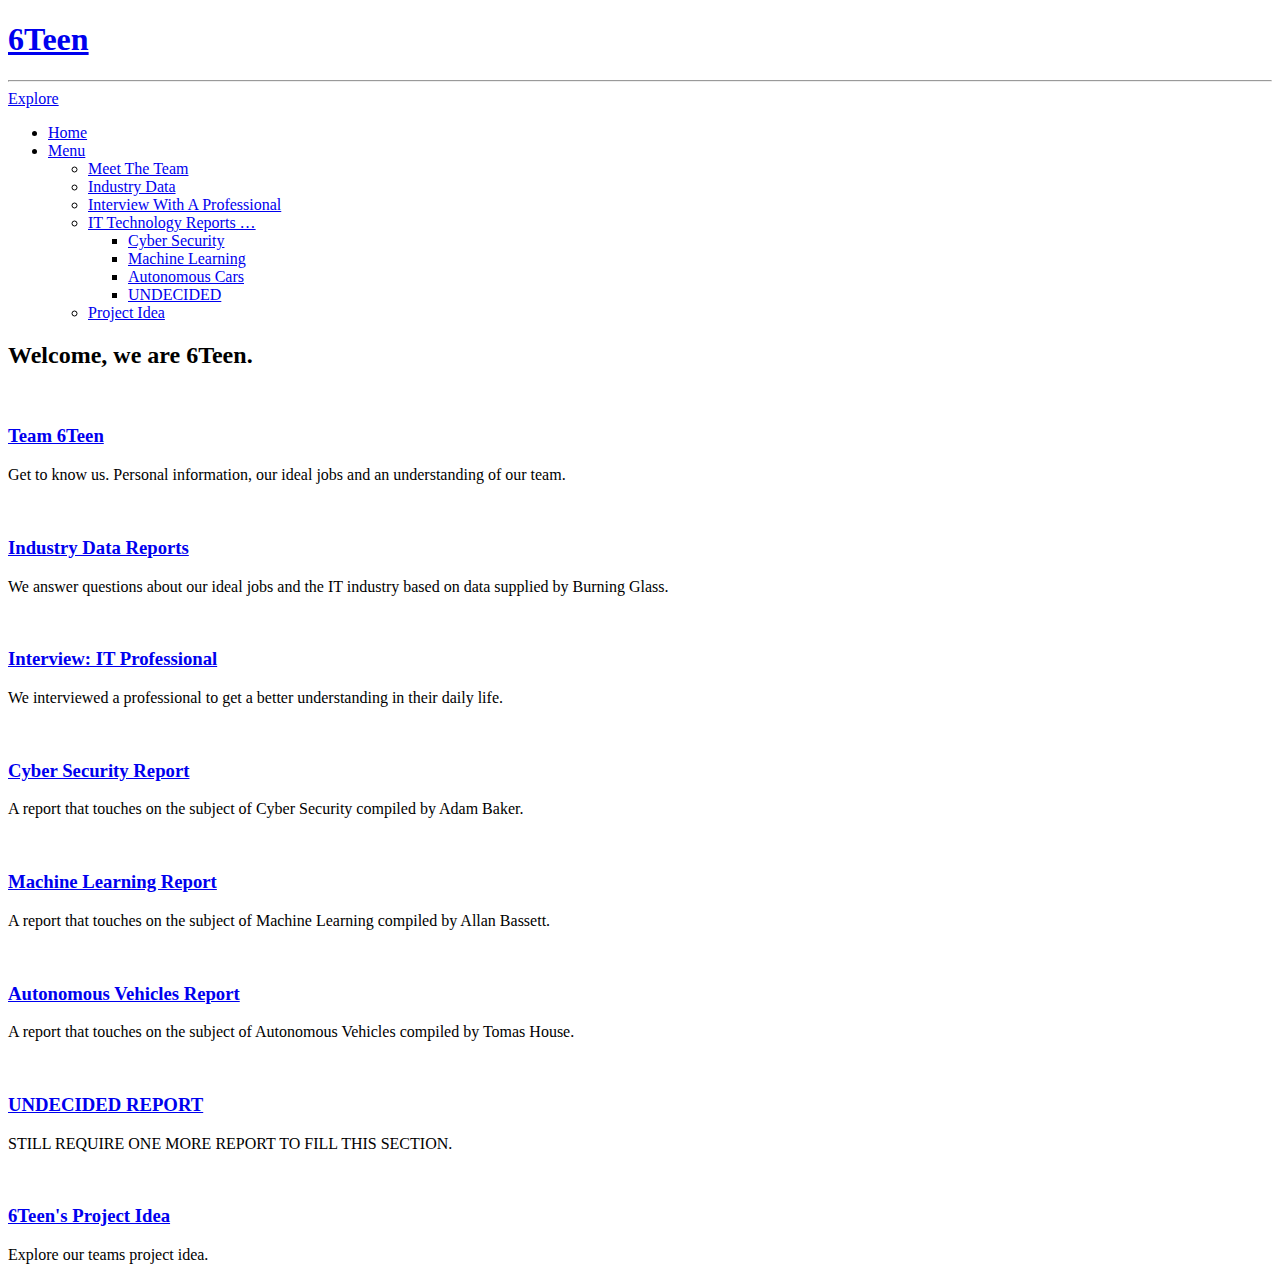
==== index.html @ c832fec1 "Adding in the Machine Learning Report as a test page" ====
<!DOCTYPE HTML>
<!--
	Helios by HTML5 UP
	html5up.net | @ajlkn
	Free for personal and commercial use under the CCA 3.0 license (html5up.net/license)
-->
<html>
	<head>
		<title>6Teen Official</title>
		<meta charset="utf-8" />
		<meta name="viewport" content="width=device-width, initial-scale=1, user-scalable=no" />
		<link rel="stylesheet" href="assets/css/main.css" />
		<noscript><link rel="stylesheet" href="assets/css/noscript.css" /></noscript>
	</head>
	<body class="homepage is-preload">
		<div id="page-wrapper">

			<!-- Header -->
				<div id="header">

					<!-- Inner -->
						<div class="inner">
							<header>
								<h1><a href="index.html" id="logo">6Teen</a></h1>
								<hr />
							</header>
							<footer>
								<a href="#banner" class="button circled scrolly">Explore</a>
							</footer>
						</div>

					<!-- Nav -->
						<nav id="nav">
							<ul>
								<li><a href="index.html">Home</a></li>
								<li>
									<a href="#">Menu</a>
									<ul>
										<li><a href="team-profile.html">Meet The Team</a></li>
										<li><a href="industry-data.html">Industry Data</a></li>
										<li><a href="interview-it-professional.html">Interview With A Professional</a></li>
										<li>
											<a href="#">IT Technology Reports &hellip;</a>
											<ul>
												<li><a href="cyber-security-report.html">Cyber Security</a></li>
												<li><a href="machine-learning-report.html">Machine Learning</a></li>
												<li><a href="autonomous-vehicle-report.html">Autonomous Cars</a></li>
												<li><a href="other-report.html">UNDECIDED</a></li>
											</ul>
										</li>
										<li><a href="project-idea.html">Project Idea</a></li>
									</ul>
								</li>
							</ul>
						</nav>

				</div>

			<!-- Banner -->
				<section id="banner">
					<header>
						<h2>Welcome, we are <strong>6Teen</strong>.</h2>
					</header>
				</section>

			<!-- Carousel -->
				<section class="carousel">
					<div class="reel">

						<article>
							<a href="#" class="image featured"><img src="images/pic01.jpg" alt="" /></a>
							<header>
								<h3><a href="team-profile.html">Team 6Teen</a></h3>
							</header>
							<p>Get to know us. Personal information, our ideal jobs and an understanding of our team.</p>
						</article>

						<article>
							<a href="#" class="image featured"><img src="images/pic02.jpg" alt="" /></a>
							<header>
								<h3><a href="#">Industry Data Reports</a></h3>
							</header>
							<p>We answer questions about our ideal jobs and the IT industry based on data supplied by Burning Glass.</p>
						</article>

						<article>
							<a href="#" class="image featured"><img src="images/pic03.jpg" alt="" /></a>
							<header>
								<h3><a href="#">Interview: IT Professional</a></h3>
							</header>
							<p>We interviewed a professional to get a better understanding in their daily life.</p>
						</article>

						<article>
							<a href="#" class="image featured"><img src="images/pic04.jpg" alt="" /></a>
							<header>
								<h3><a href="#">Cyber Security Report</a></h3>
							</header>
							<p>A report that touches on the subject of Cyber Security compiled by Adam Baker.</p>
						</article>

						<article>
							<a href="#" class="image featured"><img src="images/pic05.jpg" alt="" /></a>
							<header>
								<h3><a href="machine-learning-report.html">Machine Learning Report</a></h3>
							</header>
							<p>A report that touches on the subject of Machine Learning compiled by Allan Bassett.</p>
						</article>

						<article>
							<a href="#" class="image featured"><img src="images/pic01.jpg" alt="" /></a>
							<header>
								<h3><a href="#">Autonomous Vehicles Report</a></h3>
							</header>
							<p>A report that touches on the subject of Autonomous Vehicles compiled by Tomas House.</p>
						</article>

						<article>
							<a href="#" class="image featured"><img src="images/pic02.jpg" alt="" /></a>
							<header>
								<h3><a href="#">UNDECIDED REPORT</a></h3>
							</header>
							<p>STILL REQUIRE ONE MORE REPORT TO FILL THIS SECTION.</p>
						</article>

						<article>
							<a href="#" class="image featured"><img src="images/pic03.jpg" alt="" /></a>
							<header>
								<h3><a href="#">6Teen's Project Idea</a></h3>
							</header>
							<p>Explore our teams project idea.</p>
						</article>
					</div>
				</section>

		<!-- Scripts -->
			<script src="assets/js/jquery.min.js"></script>
			<script src="assets/js/jquery.dropotron.min.js"></script>
			<script src="assets/js/jquery.scrolly.min.js"></script>
			<script src="assets/js/jquery.scrollex.min.js"></script>
			<script src="assets/js/browser.min.js"></script>
			<script src="assets/js/breakpoints.min.js"></script>
			<script src="assets/js/util.js"></script>
			<script src="assets/js/main.js"></script>

	</body>
</html>
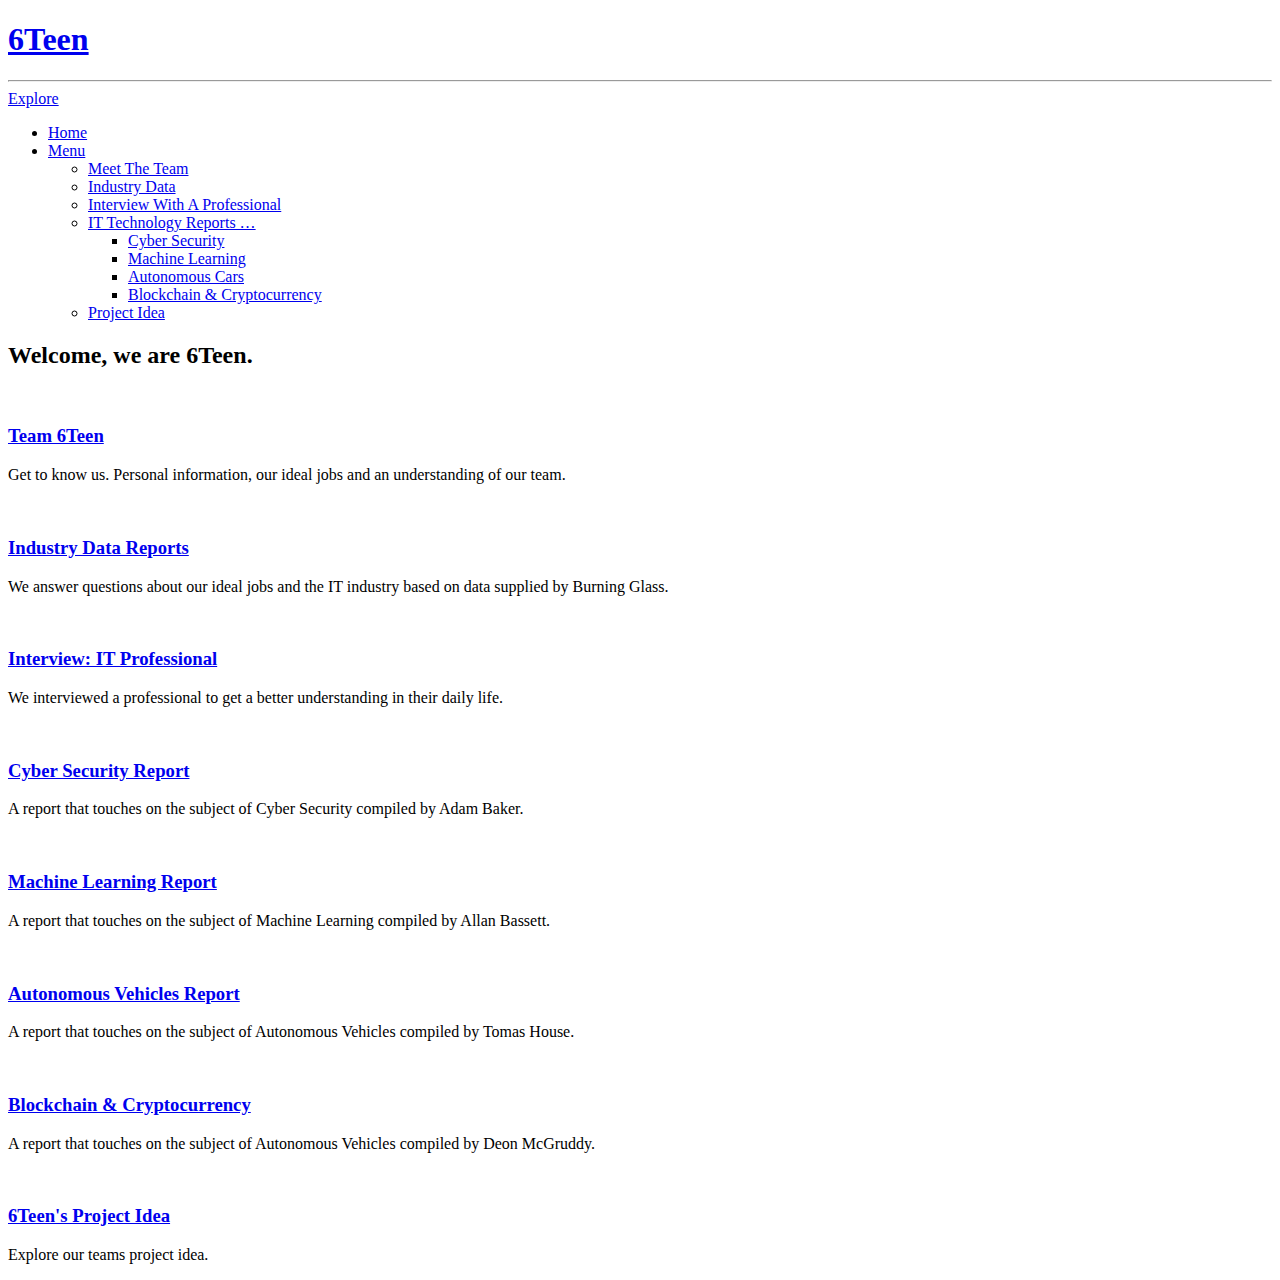
==== commit 90c5817b: "Fixed linnks in main carousel" ====
--- a/index.html
+++ b/index.html
@@ -45,7 +45,7 @@
 												<li><a href="cyber-security-report.html">Cyber Security</a></li>
 												<li><a href="machine-learning-report.html">Machine Learning</a></li>
 												<li><a href="autonomous-vehicle-report.html">Autonomous Cars</a></li>
-												<li><a href="other-report.html">UNDECIDED</a></li>
+												<li><a href="blockchain-cryptocurrency.html">Blockchain & Cryptocurrency</a></li>
 											</ul>
 										</li>
 										<li><a href="project-idea.html">Project Idea</a></li>
@@ -68,7 +68,7 @@
 					<div class="reel">
 
 						<article>
-							<a href="#" class="image featured"><img src="images/pic01.jpg" alt="" /></a>
+							<a href="team-profile.html" class="image featured"><img src="images/pic01.jpg" alt="" /></a>
 							<header>
 								<h3><a href="team-profile.html">Team 6Teen</a></h3>
 							</header>
@@ -76,31 +76,31 @@
 						</article>
 
 						<article>
-							<a href="#" class="image featured"><img src="images/pic02.jpg" alt="" /></a>
+							<a href="industry-data.html" class="image featured"><img src="images/pic02.jpg" alt="" /></a>
 							<header>
-								<h3><a href="#">Industry Data Reports</a></h3>
+								<h3><a href="industry-data.html">Industry Data Reports</a></h3>
 							</header>
 							<p>We answer questions about our ideal jobs and the IT industry based on data supplied by Burning Glass.</p>
 						</article>
 
 						<article>
-							<a href="#" class="image featured"><img src="images/pic03.jpg" alt="" /></a>
+							<a href="interview-it-professional.html" class="image featured"><img src="images/pic03.jpg" alt="" /></a>
 							<header>
-								<h3><a href="#">Interview: IT Professional</a></h3>
+								<h3><a href="interview-it-professional.html">Interview: IT Professional</a></h3>
 							</header>
 							<p>We interviewed a professional to get a better understanding in their daily life.</p>
 						</article>
 
 						<article>
-							<a href="#" class="image featured"><img src="images/pic04.jpg" alt="" /></a>
+							<a href="cyber-security-report.html" class="image featured"><img src="images/pic04.jpg" alt="" /></a>
 							<header>
-								<h3><a href="#">Cyber Security Report</a></h3>
+								<h3><a href="cyber-security-report.html">Cyber Security Report</a></h3>
 							</header>
 							<p>A report that touches on the subject of Cyber Security compiled by Adam Baker.</p>
 						</article>
 
 						<article>
-							<a href="#" class="image featured"><img src="images/pic05.jpg" alt="" /></a>
+							<a href="machine-learning-report.html" class="image featured"><img src="images/pic05.jpg" alt="" /></a>
 							<header>
 								<h3><a href="machine-learning-report.html">Machine Learning Report</a></h3>
 							</header>
@@ -108,25 +108,25 @@
 						</article>
 
 						<article>
-							<a href="#" class="image featured"><img src="images/pic01.jpg" alt="" /></a>
+							<a href="autonomous-vehicle-report.html" class="image featured"><img src="images/pic01.jpg" alt="" /></a>
 							<header>
-								<h3><a href="#">Autonomous Vehicles Report</a></h3>
+								<h3><a href="autonomous-vehicle-report.html">Autonomous Vehicles Report</a></h3>
 							</header>
 							<p>A report that touches on the subject of Autonomous Vehicles compiled by Tomas House.</p>
 						</article>
 
 						<article>
-							<a href="#" class="image featured"><img src="images/pic02.jpg" alt="" /></a>
+							<a href="other-report.html" class="image featured"><img src="images/pic02.jpg" alt="" /></a>
 							<header>
-								<h3><a href="#">UNDECIDED REPORT</a></h3>
+								<h3><a href="other-report.html">Blockchain & Cryptocurrency</a></h3>
 							</header>
-							<p>STILL REQUIRE ONE MORE REPORT TO FILL THIS SECTION.</p>
+							<p>A report that touches on the subject of Autonomous Vehicles compiled by Deon McGruddy.</p>
 						</article>
 
 						<article>
-							<a href="#" class="image featured"><img src="images/pic03.jpg" alt="" /></a>
+							<a href="project-idea.html" class="image featured"><img src="images/pic03.jpg" alt="" /></a>
 							<header>
-								<h3><a href="#">6Teen's Project Idea</a></h3>
+								<h3><a href="project-idea.html">6Teen's Project Idea</a></h3>
 							</header>
 							<p>Explore our teams project idea.</p>
 						</article>
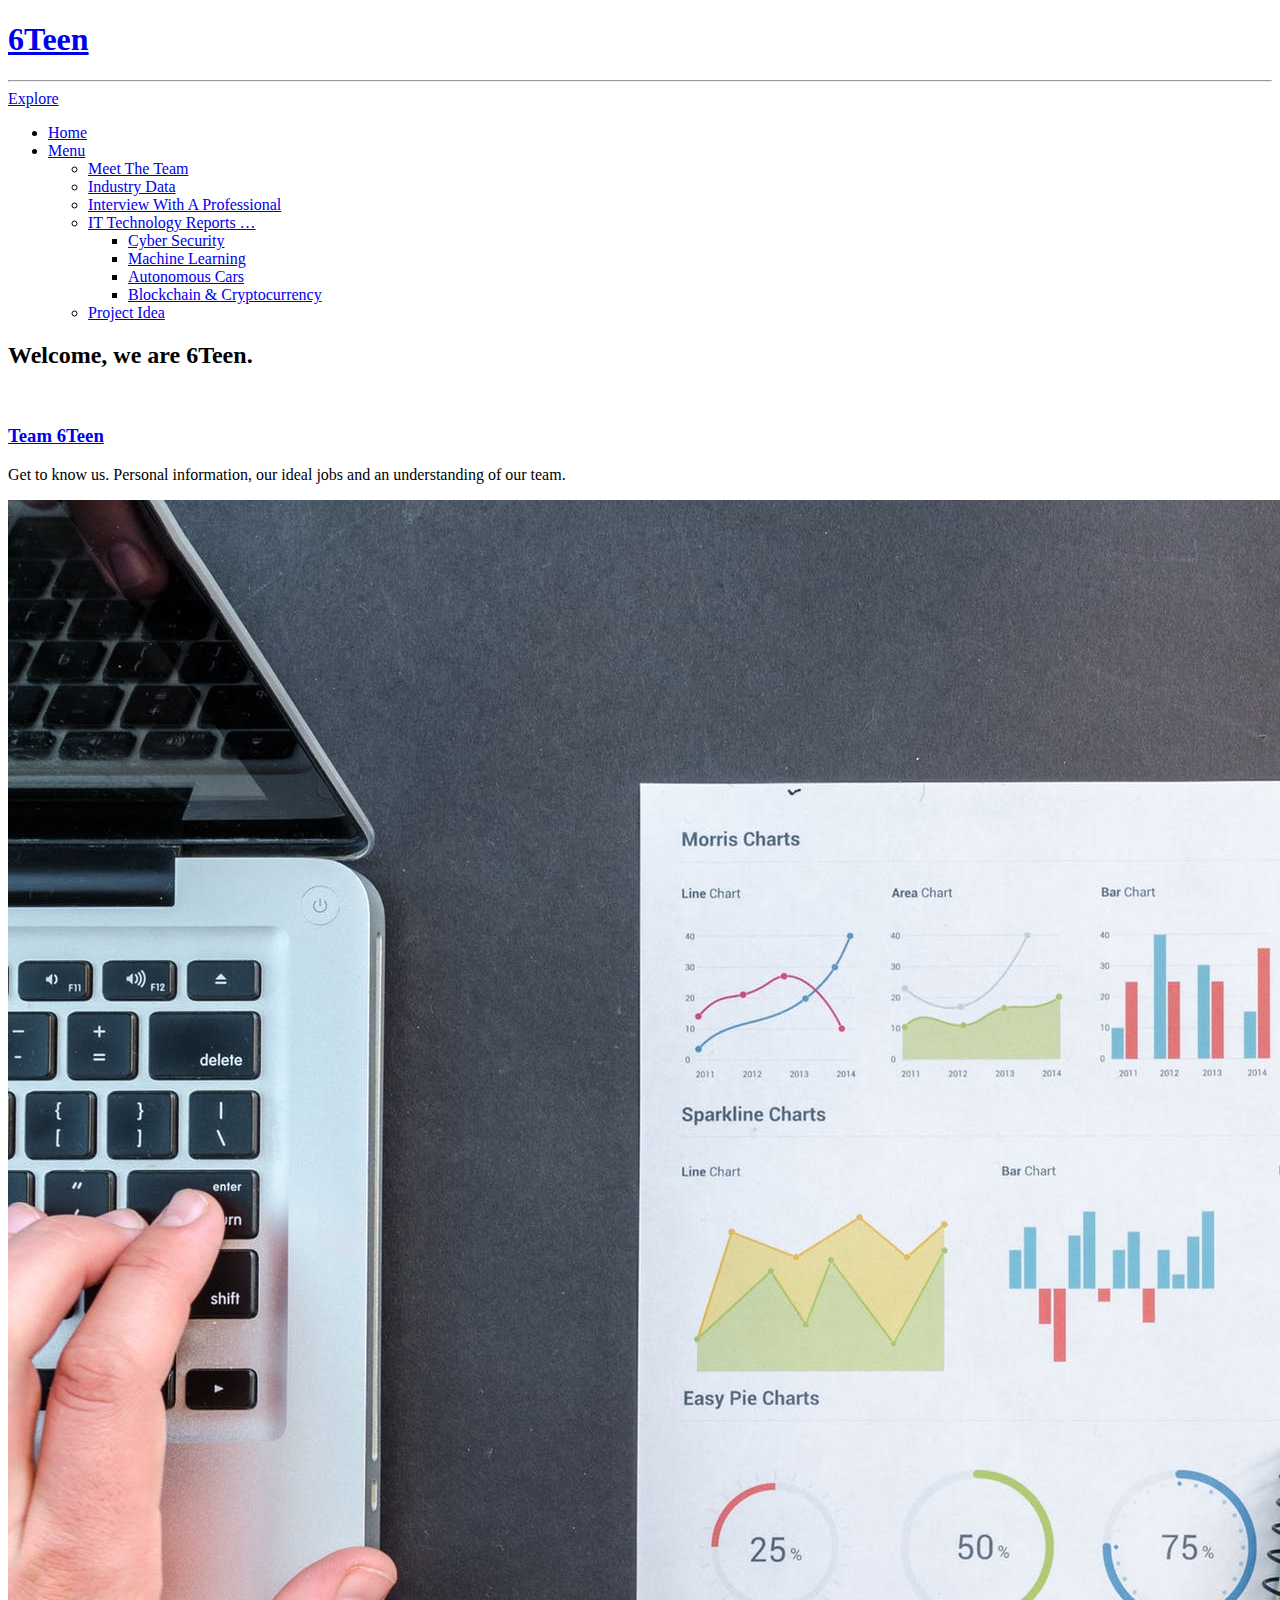
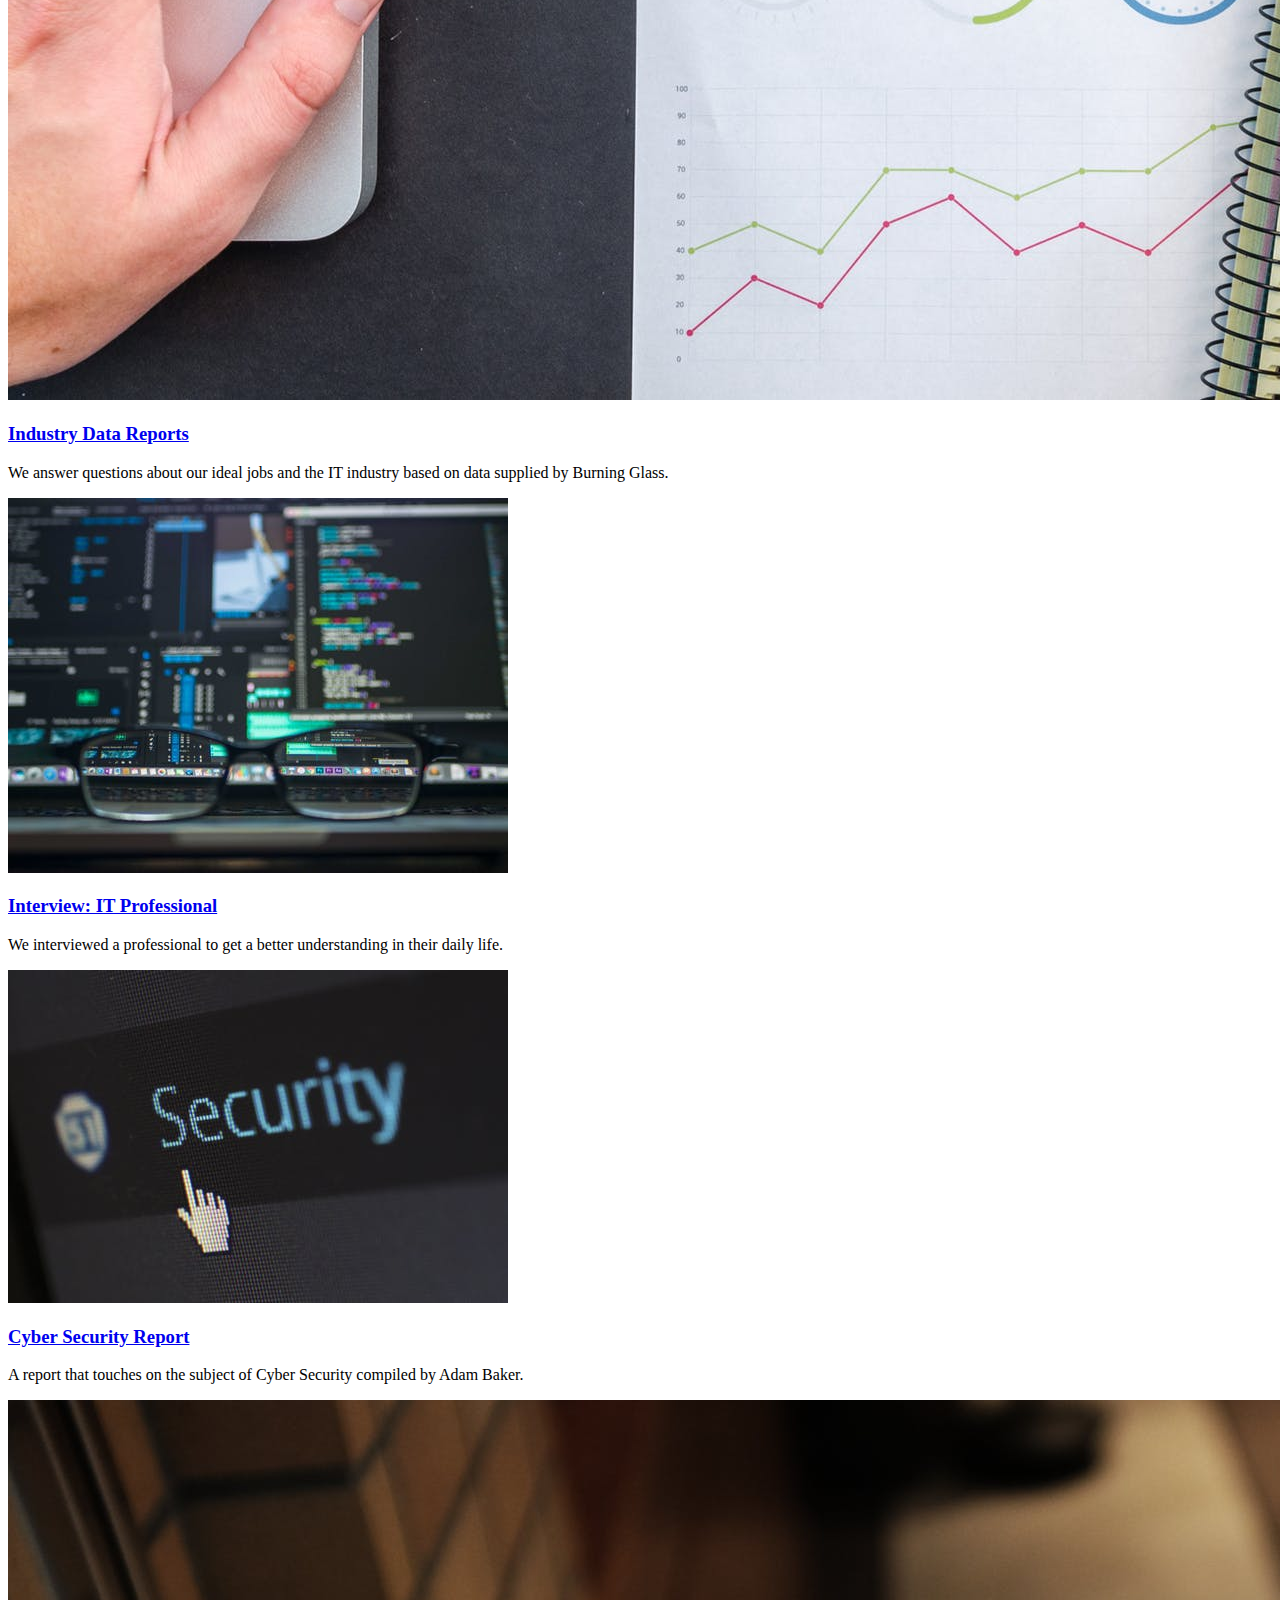
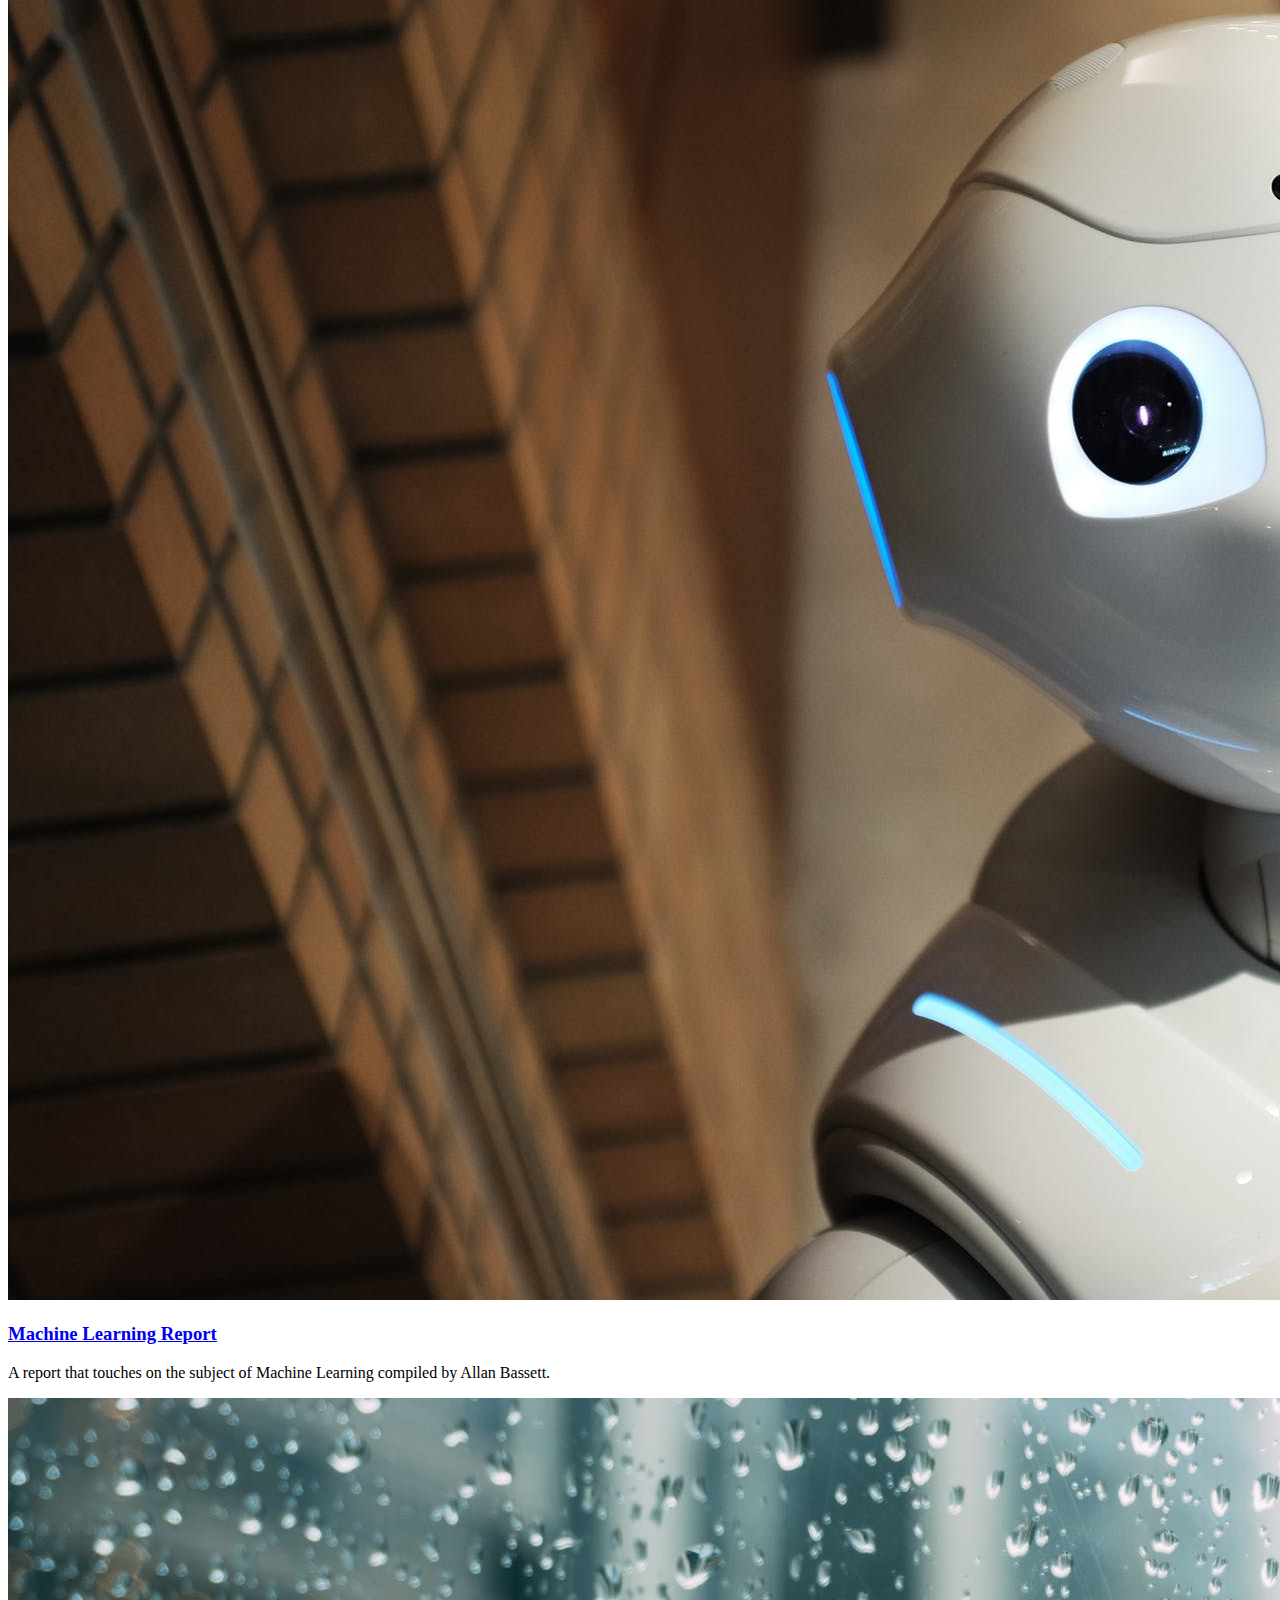
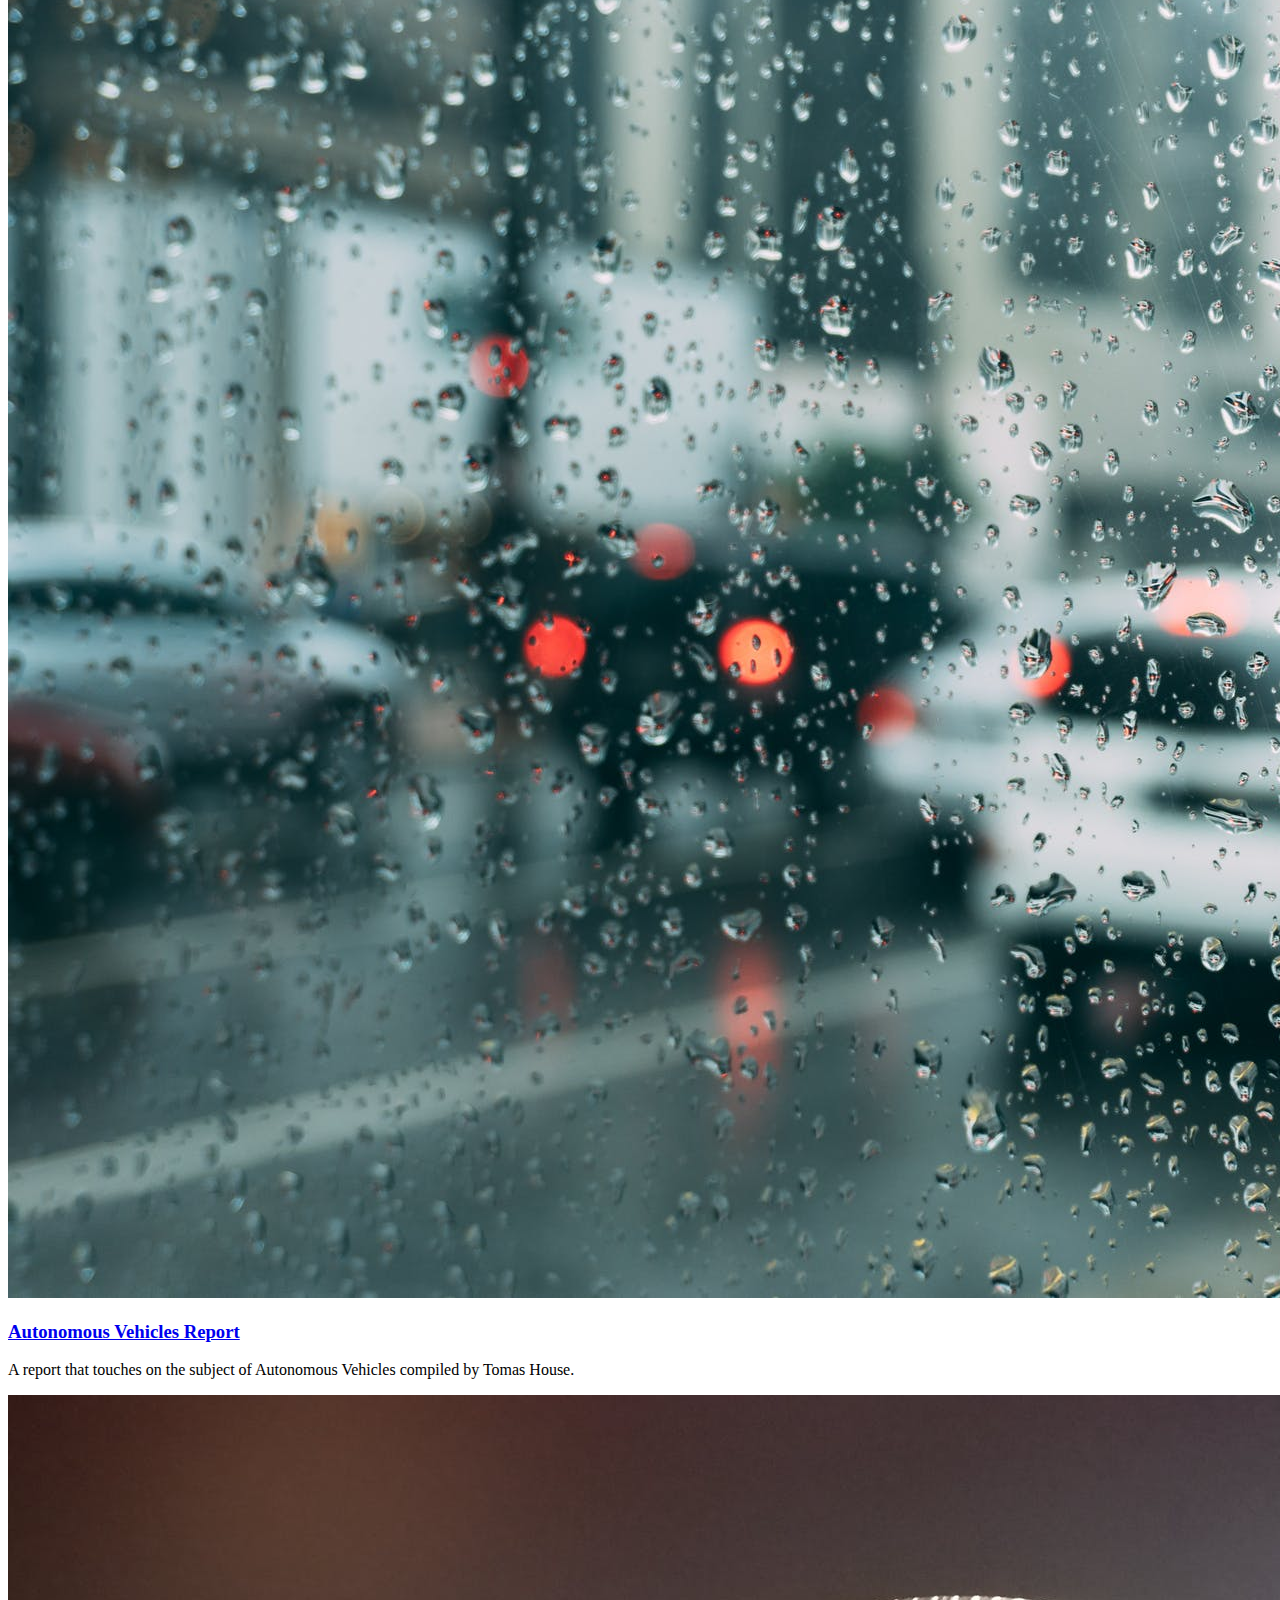
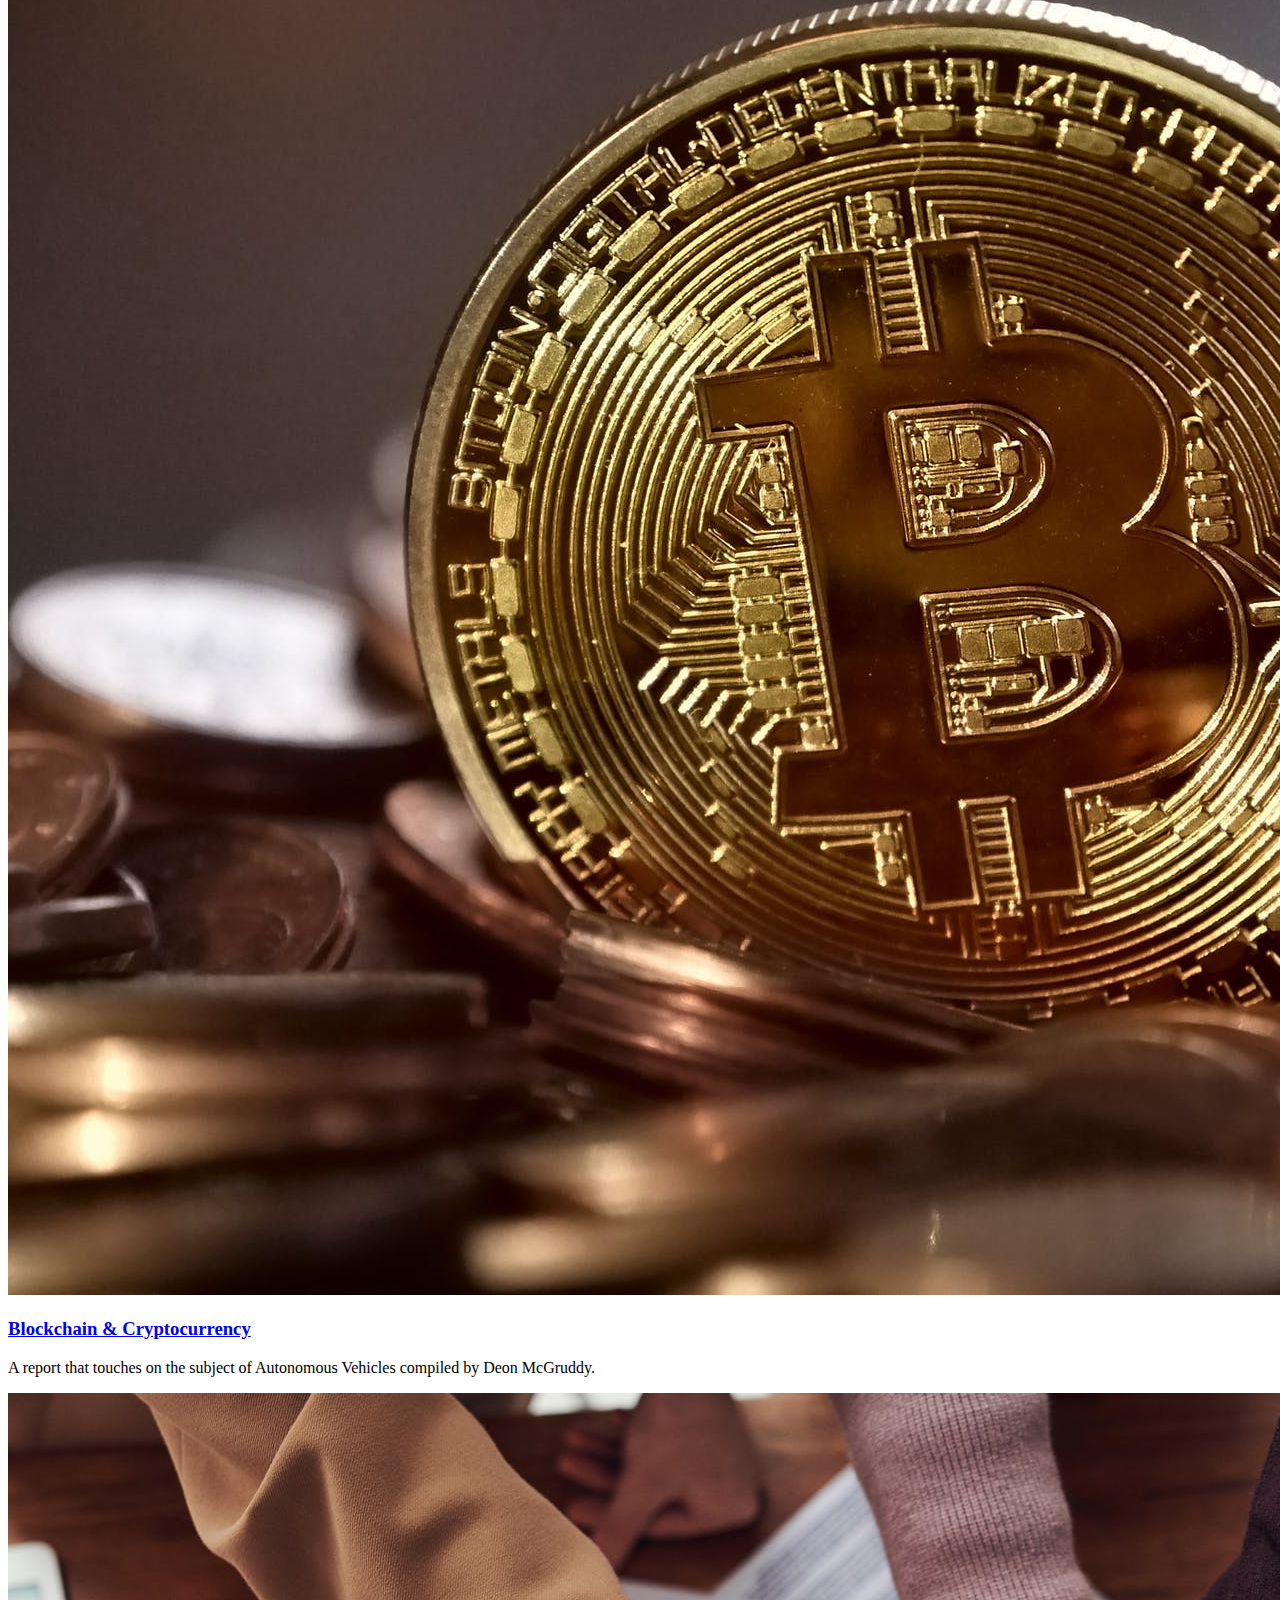
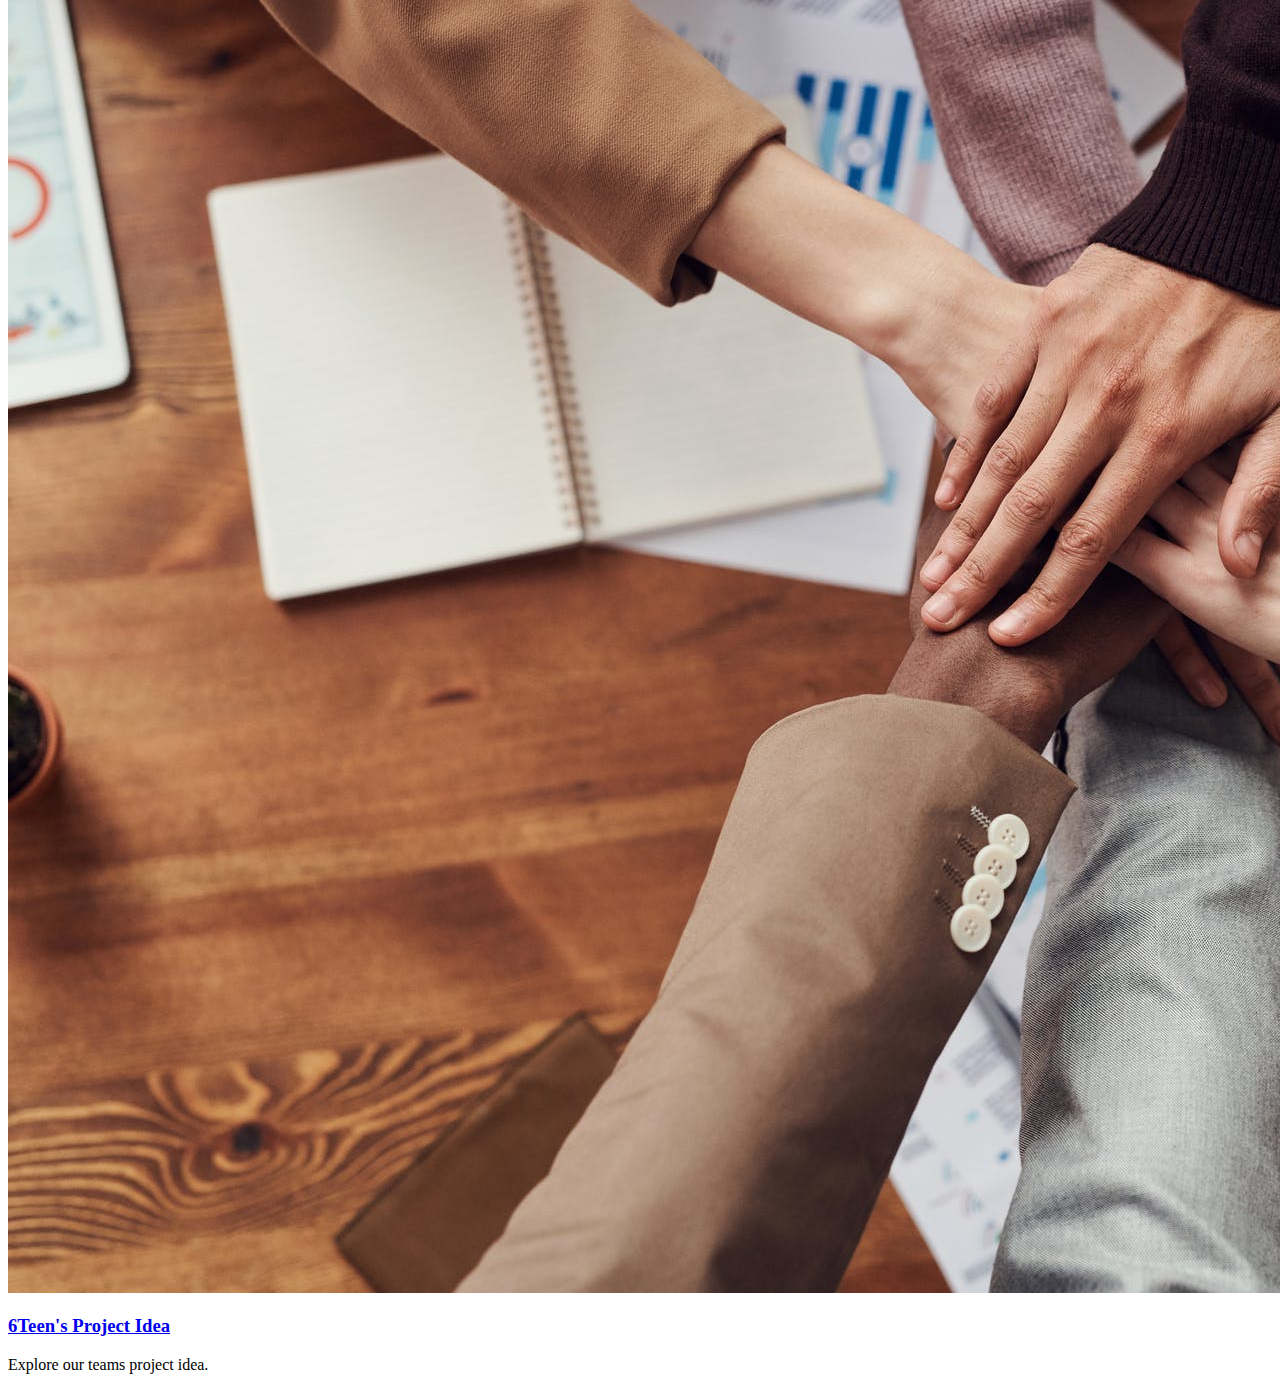
==== commit 346c686b: "Index html update." ====
--- a/index.html
+++ b/index.html
@@ -45,7 +45,7 @@
 												<li><a href="cyber-security-report.html">Cyber Security</a></li>
 												<li><a href="machine-learning-report.html">Machine Learning</a></li>
 												<li><a href="autonomous-vehicle-report.html">Autonomous Cars</a></li>
-												<li><a href="blockchain-cryptocurrency.html">Blockchain & Cryptocurrency</a></li>
+												<li><a href="other-report.html">Blockchain & Cryptocurrency</a></li>
 											</ul>
 										</li>
 										<li><a href="project-idea.html">Project Idea</a></li>
@@ -76,7 +76,7 @@
 						</article>
 
 						<article>
-							<a href="industry-data.html" class="image featured"><img src="images/pic02.jpg" alt="" /></a>
+							<a href="industry-data.html" class="image featured"><img src="images/pic02.jpeg" alt="" /></a>
 							<header>
 								<h3><a href="industry-data.html">Industry Data Reports</a></h3>
 							</header>
@@ -84,7 +84,7 @@
 						</article>
 
 						<article>
-							<a href="interview-it-professional.html" class="image featured"><img src="images/pic03.jpg" alt="" /></a>
+							<a href="interview-it-professional.html" class="image featured"><img src="images/pic03.jpeg" alt="" /></a>
 							<header>
 								<h3><a href="interview-it-professional.html">Interview: IT Professional</a></h3>
 							</header>
@@ -92,7 +92,7 @@
 						</article>
 
 						<article>
-							<a href="cyber-security-report.html" class="image featured"><img src="images/pic04.jpg" alt="" /></a>
+							<a href="cyber-security-report.html" class="image featured"><img src="images/pic04.jpeg" alt="" /></a>
 							<header>
 								<h3><a href="cyber-security-report.html">Cyber Security Report</a></h3>
 							</header>
@@ -100,7 +100,7 @@
 						</article>
 
 						<article>
-							<a href="machine-learning-report.html" class="image featured"><img src="images/pic05.jpg" alt="" /></a>
+							<a href="machine-learning-report.html" class="image featured"><img src="images/pic05.jpeg" alt="" /></a>
 							<header>
 								<h3><a href="machine-learning-report.html">Machine Learning Report</a></h3>
 							</header>
@@ -108,7 +108,7 @@
 						</article>
 
 						<article>
-							<a href="autonomous-vehicle-report.html" class="image featured"><img src="images/pic01.jpg" alt="" /></a>
+							<a href="autonomous-vehicle-report.html" class="image featured"><img src="images/pic06.jpeg" alt="" /></a>
 							<header>
 								<h3><a href="autonomous-vehicle-report.html">Autonomous Vehicles Report</a></h3>
 							</header>
@@ -116,7 +116,7 @@
 						</article>
 
 						<article>
-							<a href="other-report.html" class="image featured"><img src="images/pic02.jpg" alt="" /></a>
+							<a href="other-report.html" class="image featured"><img src="images/pic07.jpeg" alt="" /></a>
 							<header>
 								<h3><a href="other-report.html">Blockchain & Cryptocurrency</a></h3>
 							</header>
@@ -124,7 +124,7 @@
 						</article>
 
 						<article>
-							<a href="project-idea.html" class="image featured"><img src="images/pic03.jpg" alt="" /></a>
+							<a href="project-idea.html" class="image featured"><img src="images/pic08.jpeg" alt="" /></a>
 							<header>
 								<h3><a href="project-idea.html">6Teen's Project Idea</a></h3>
 							</header>
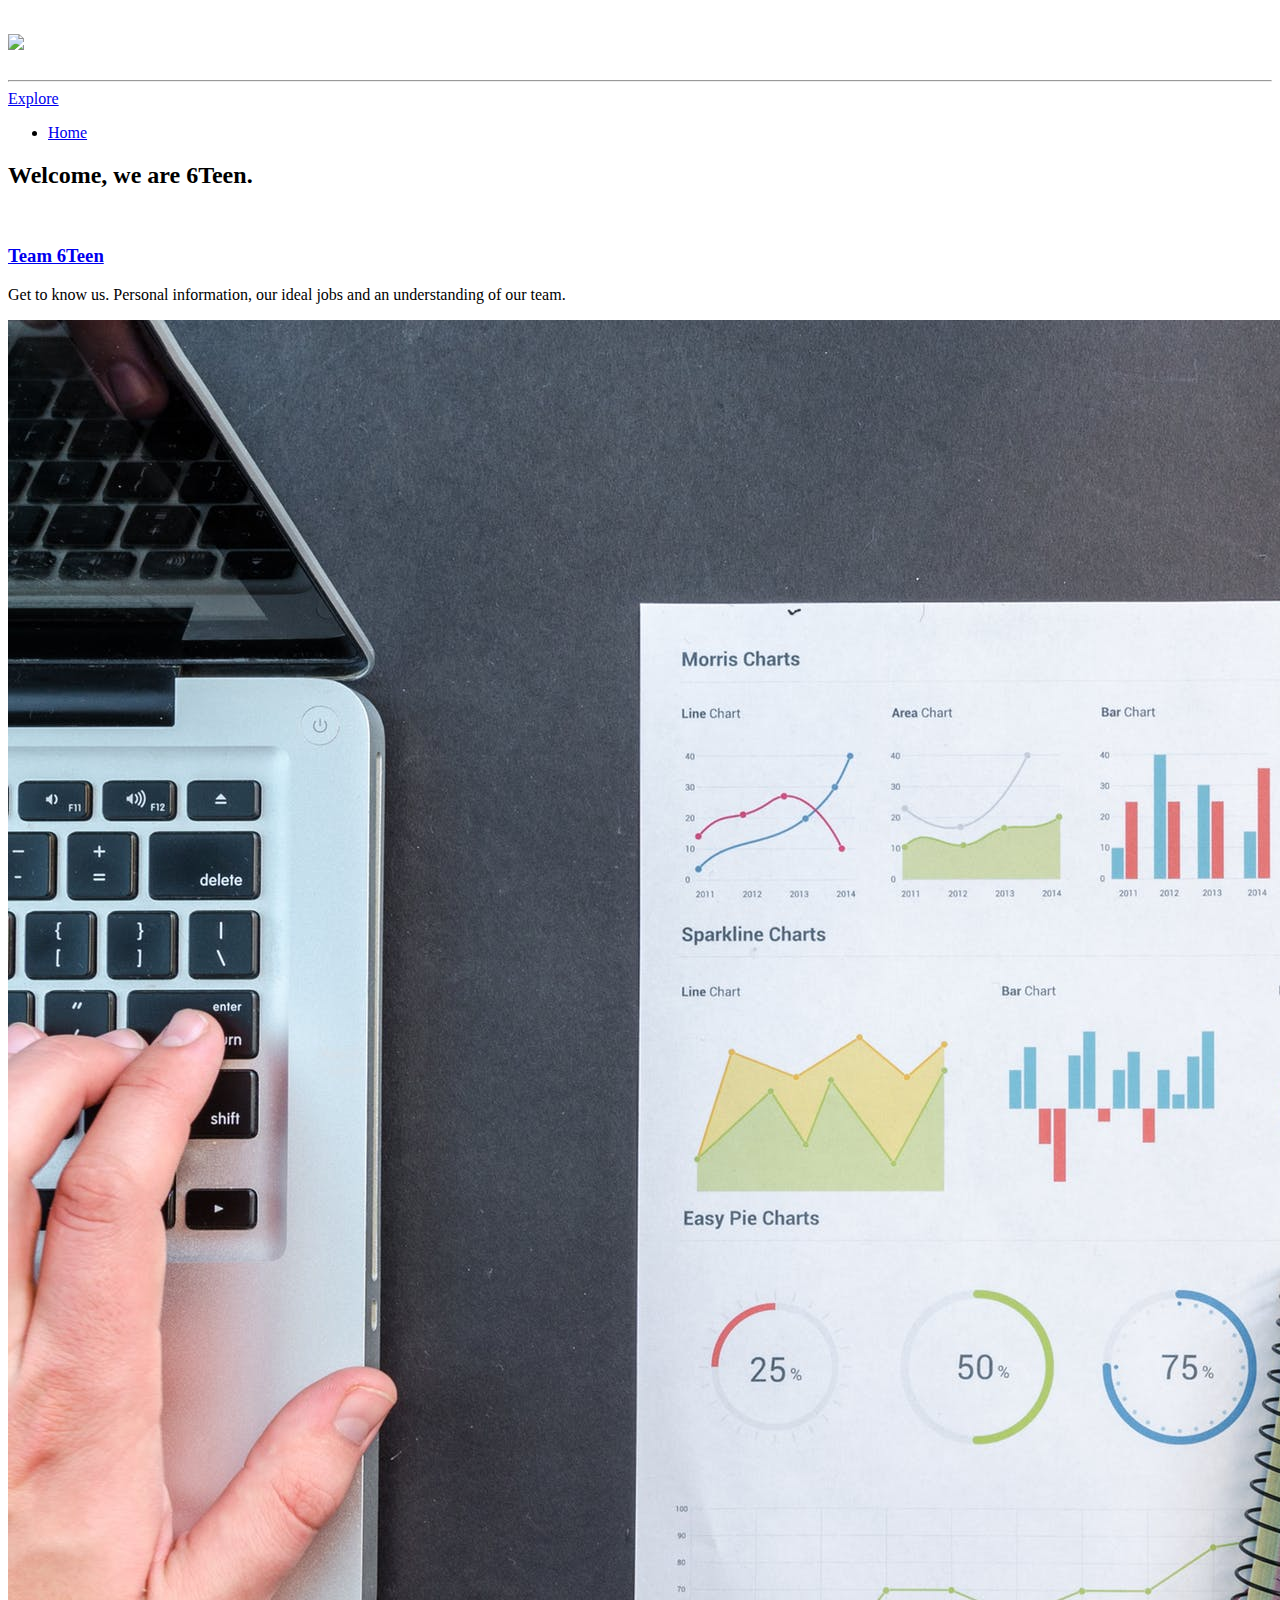
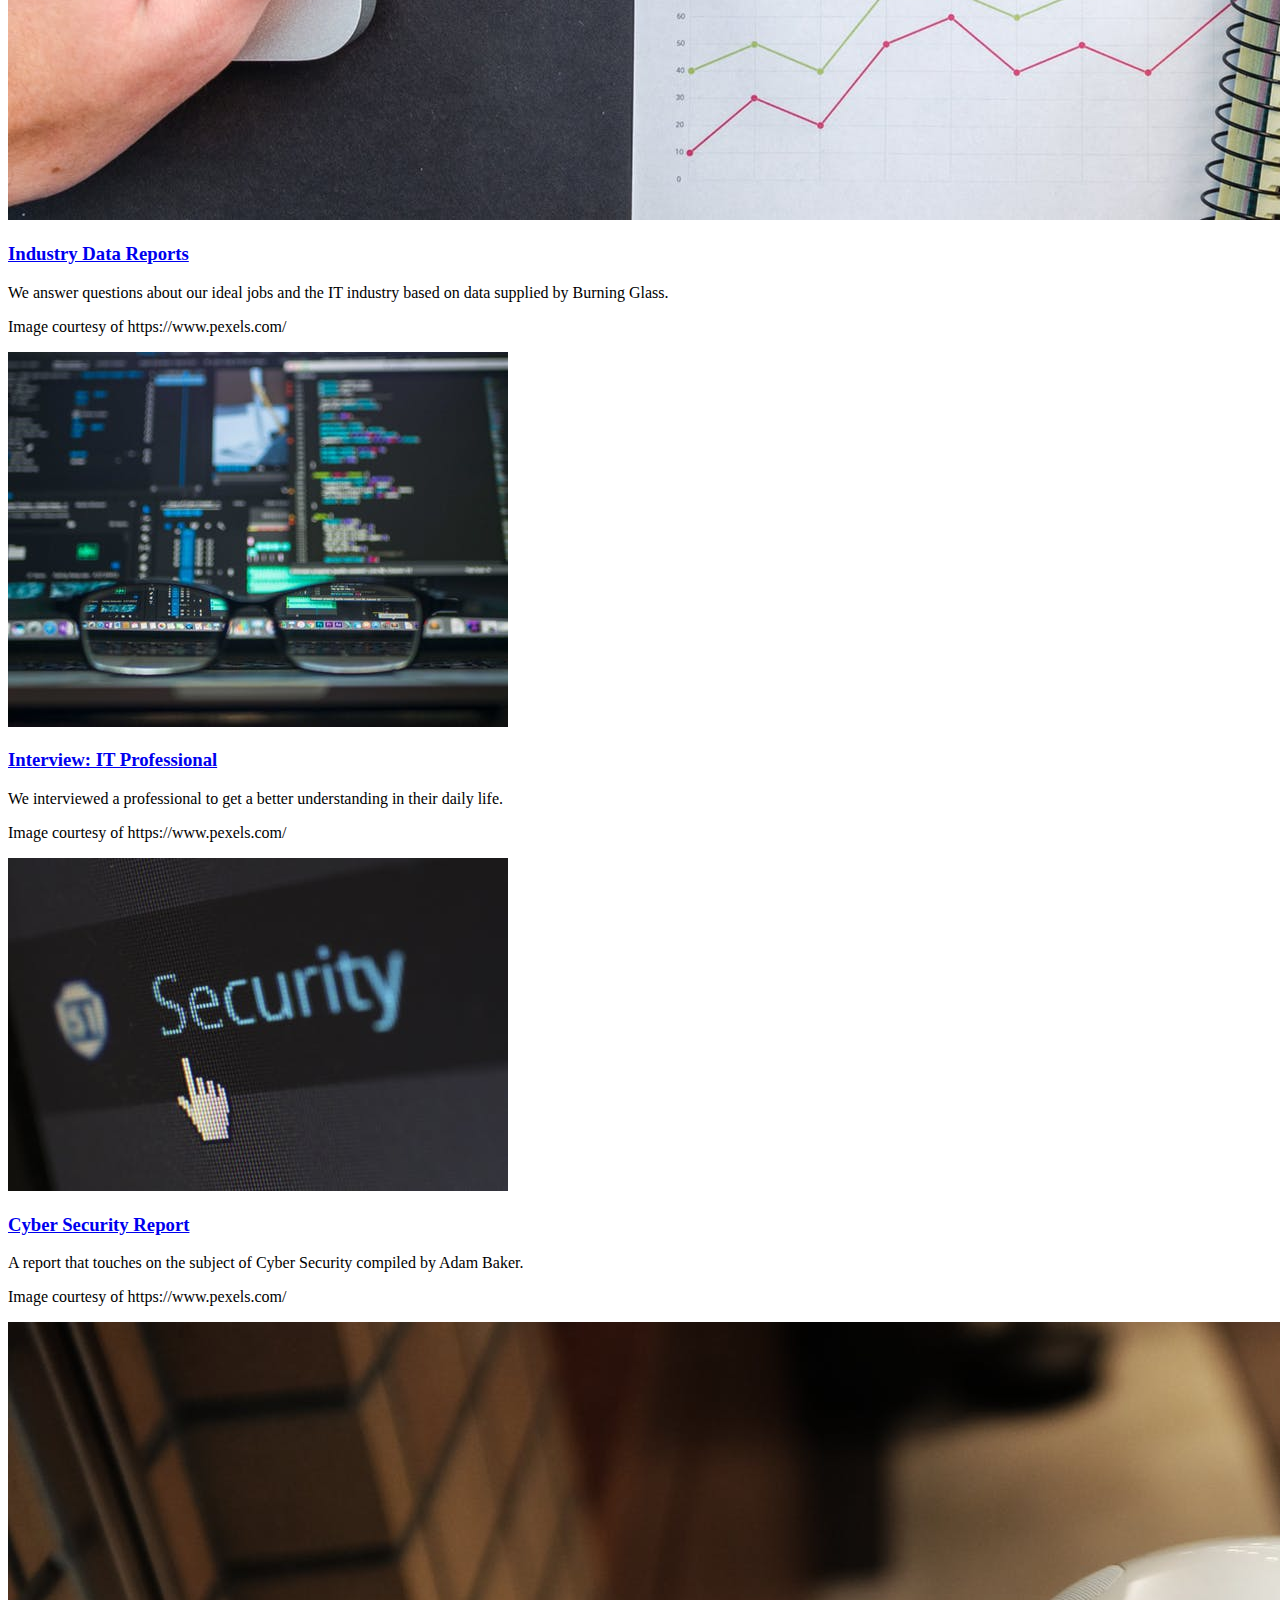
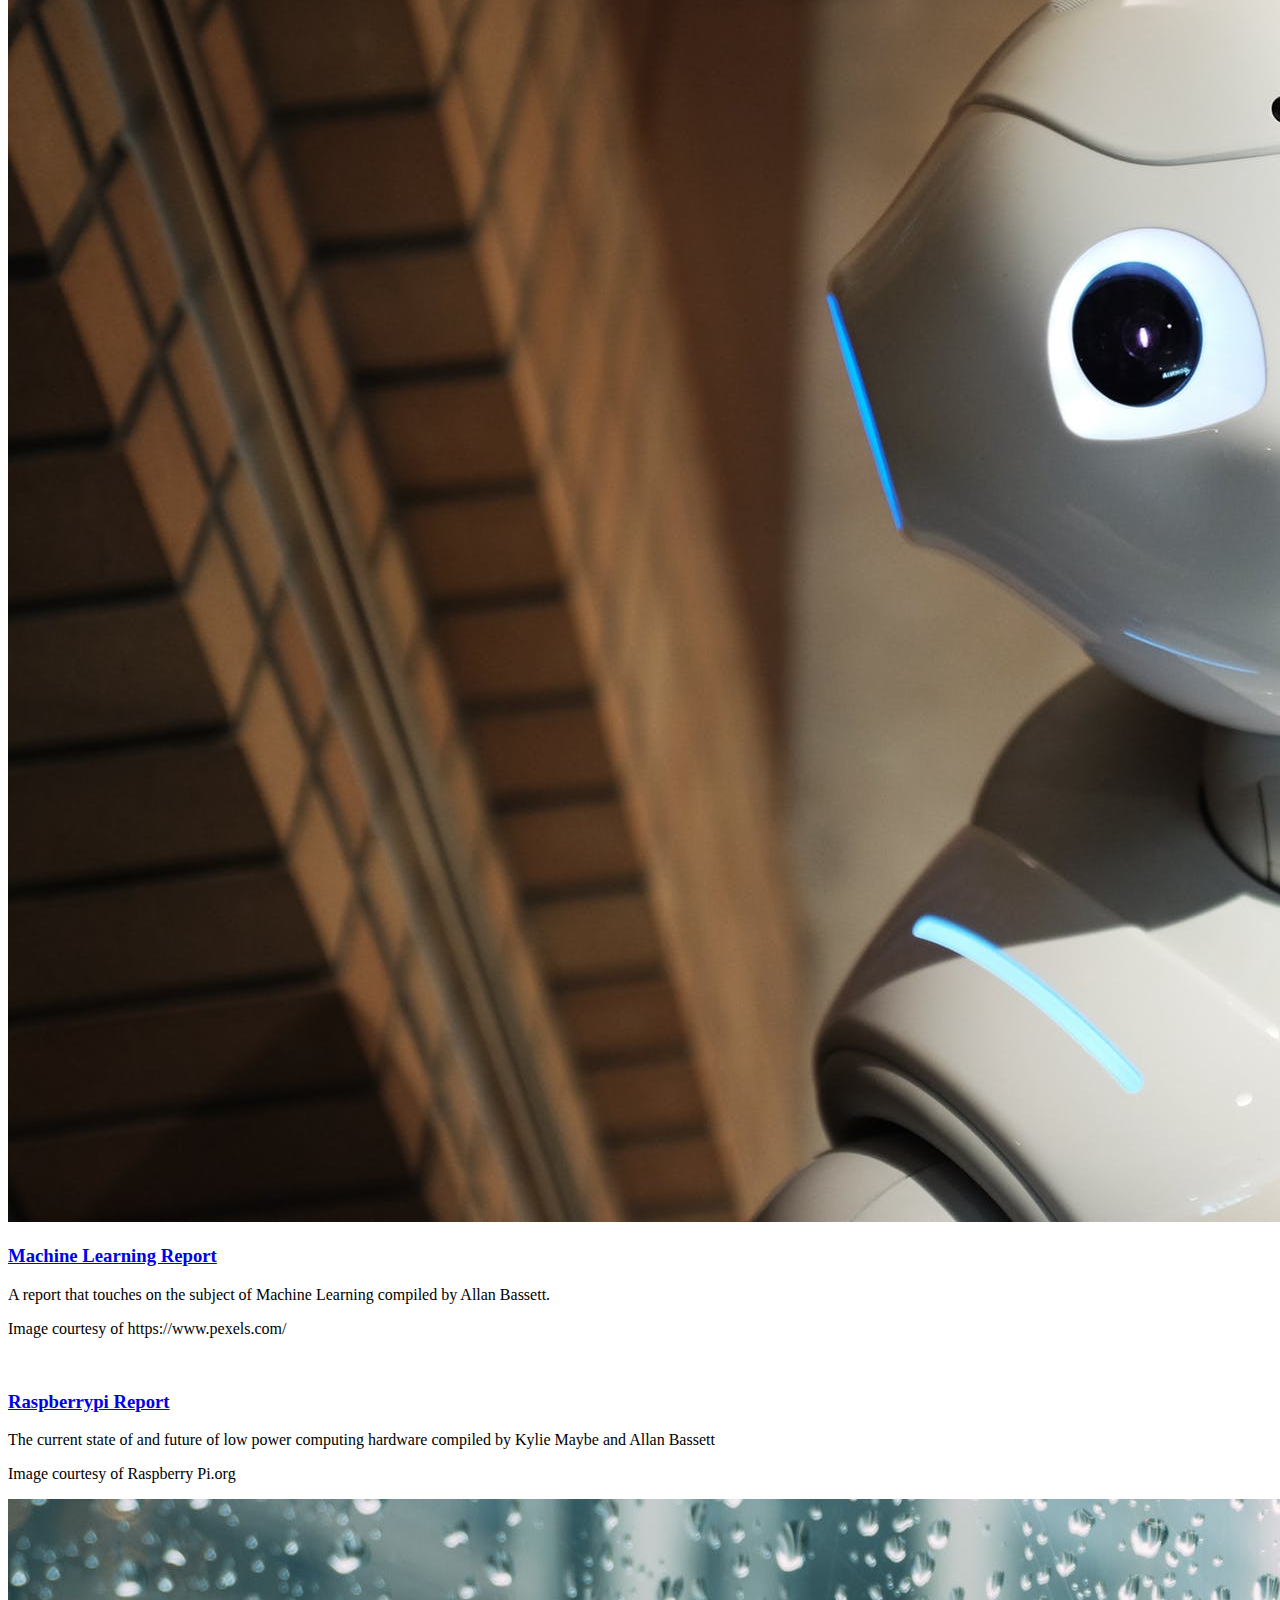
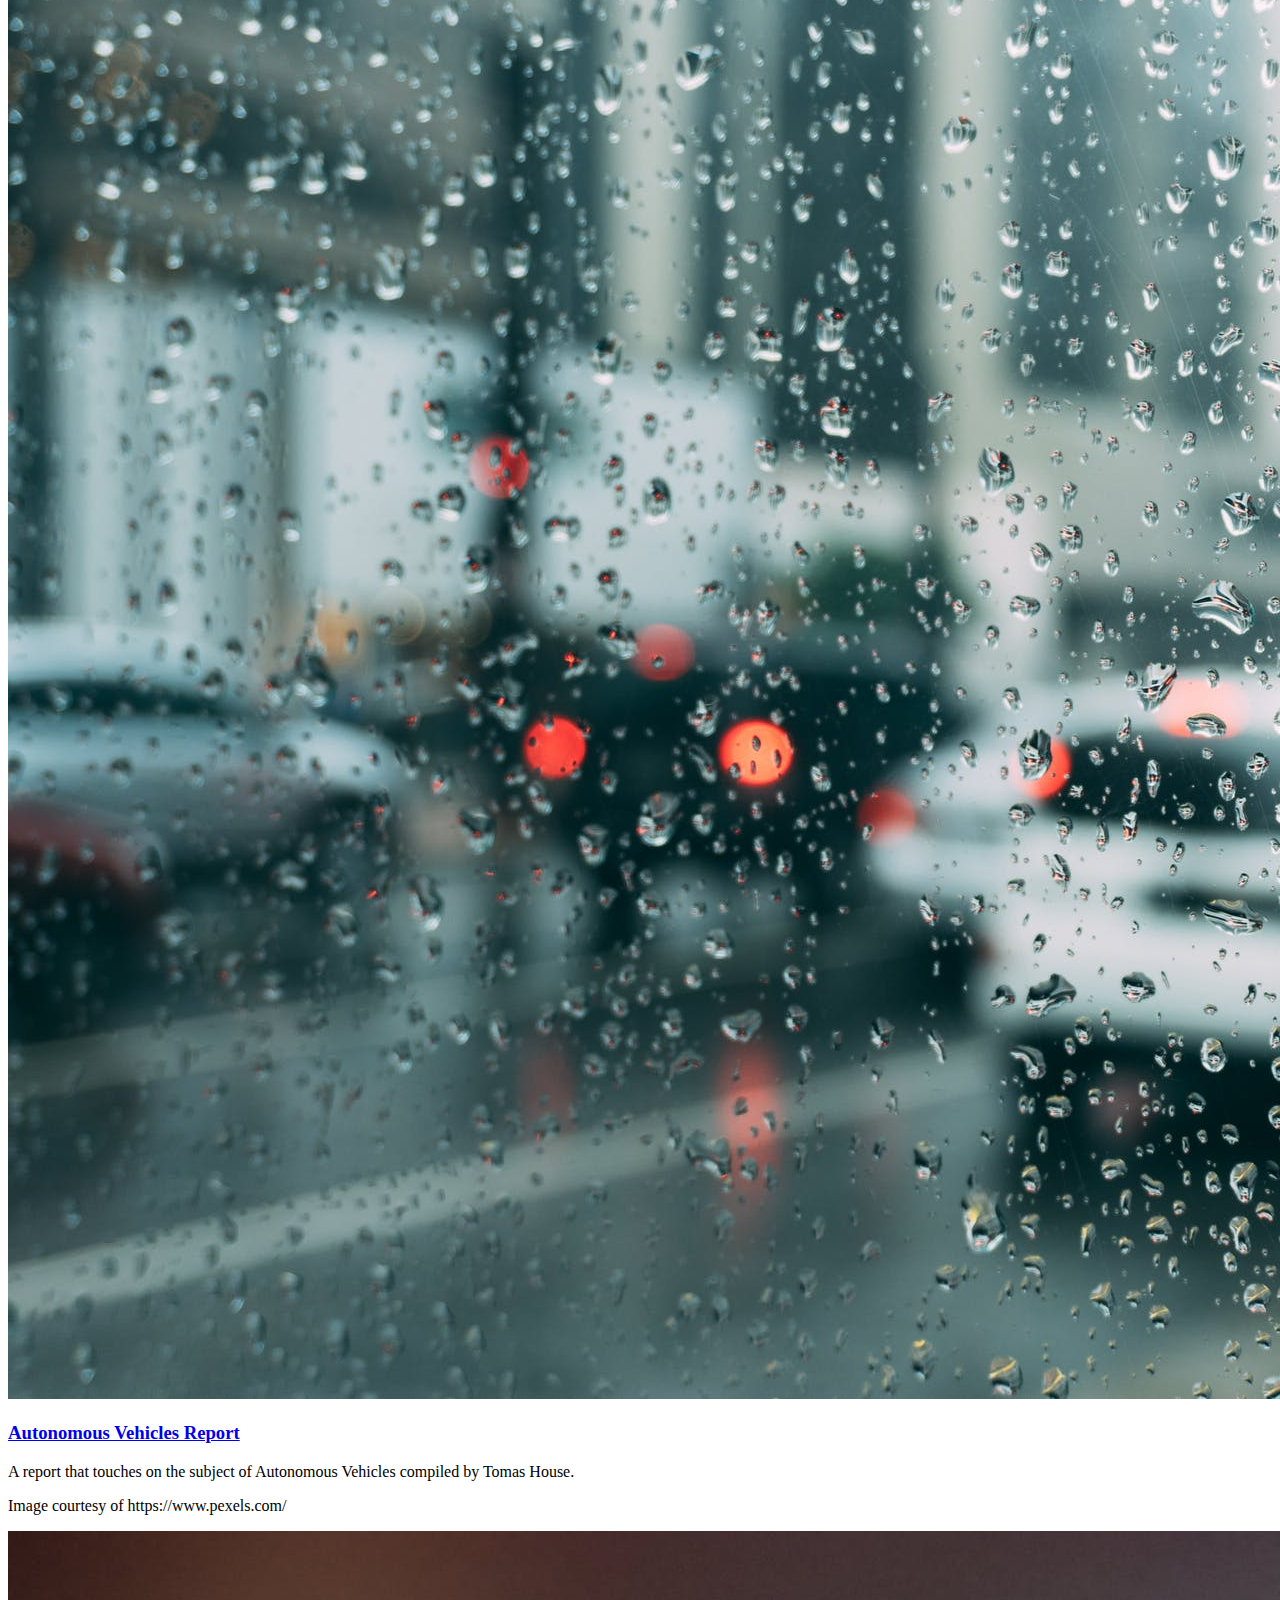
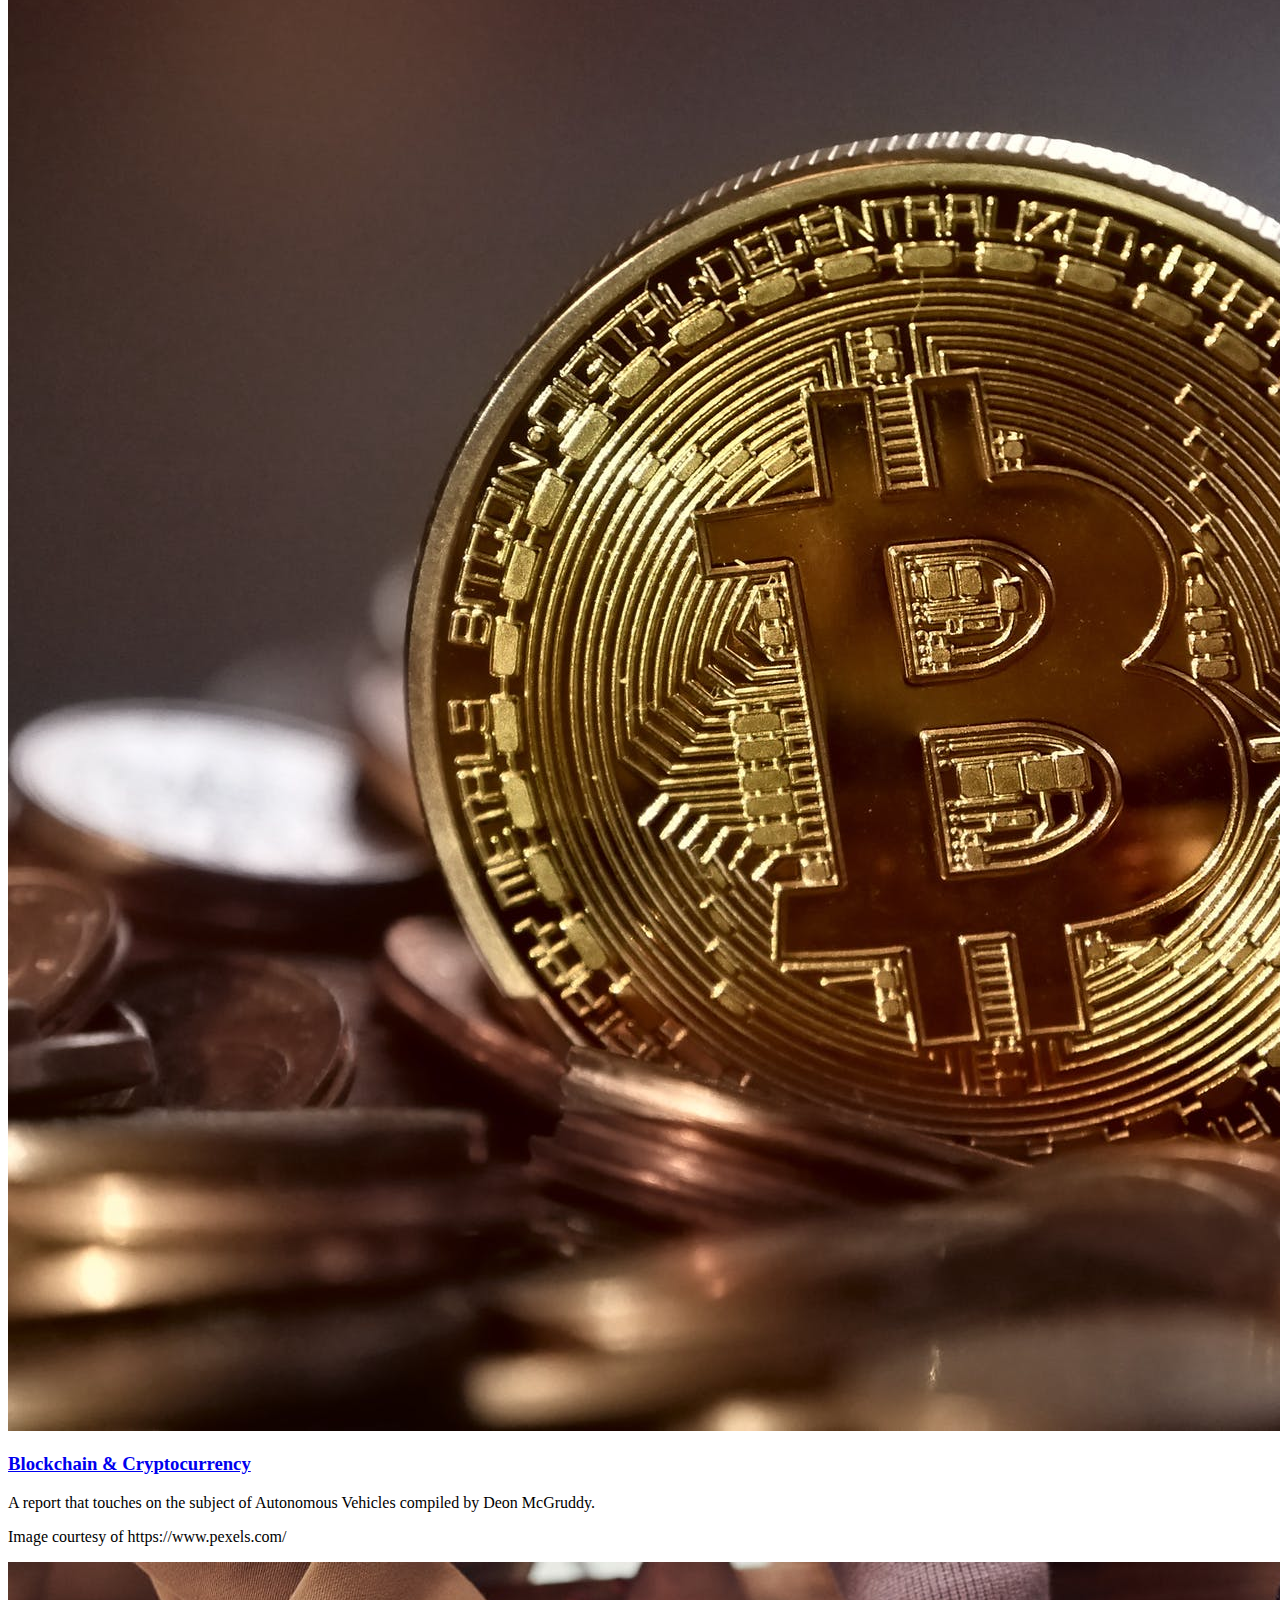
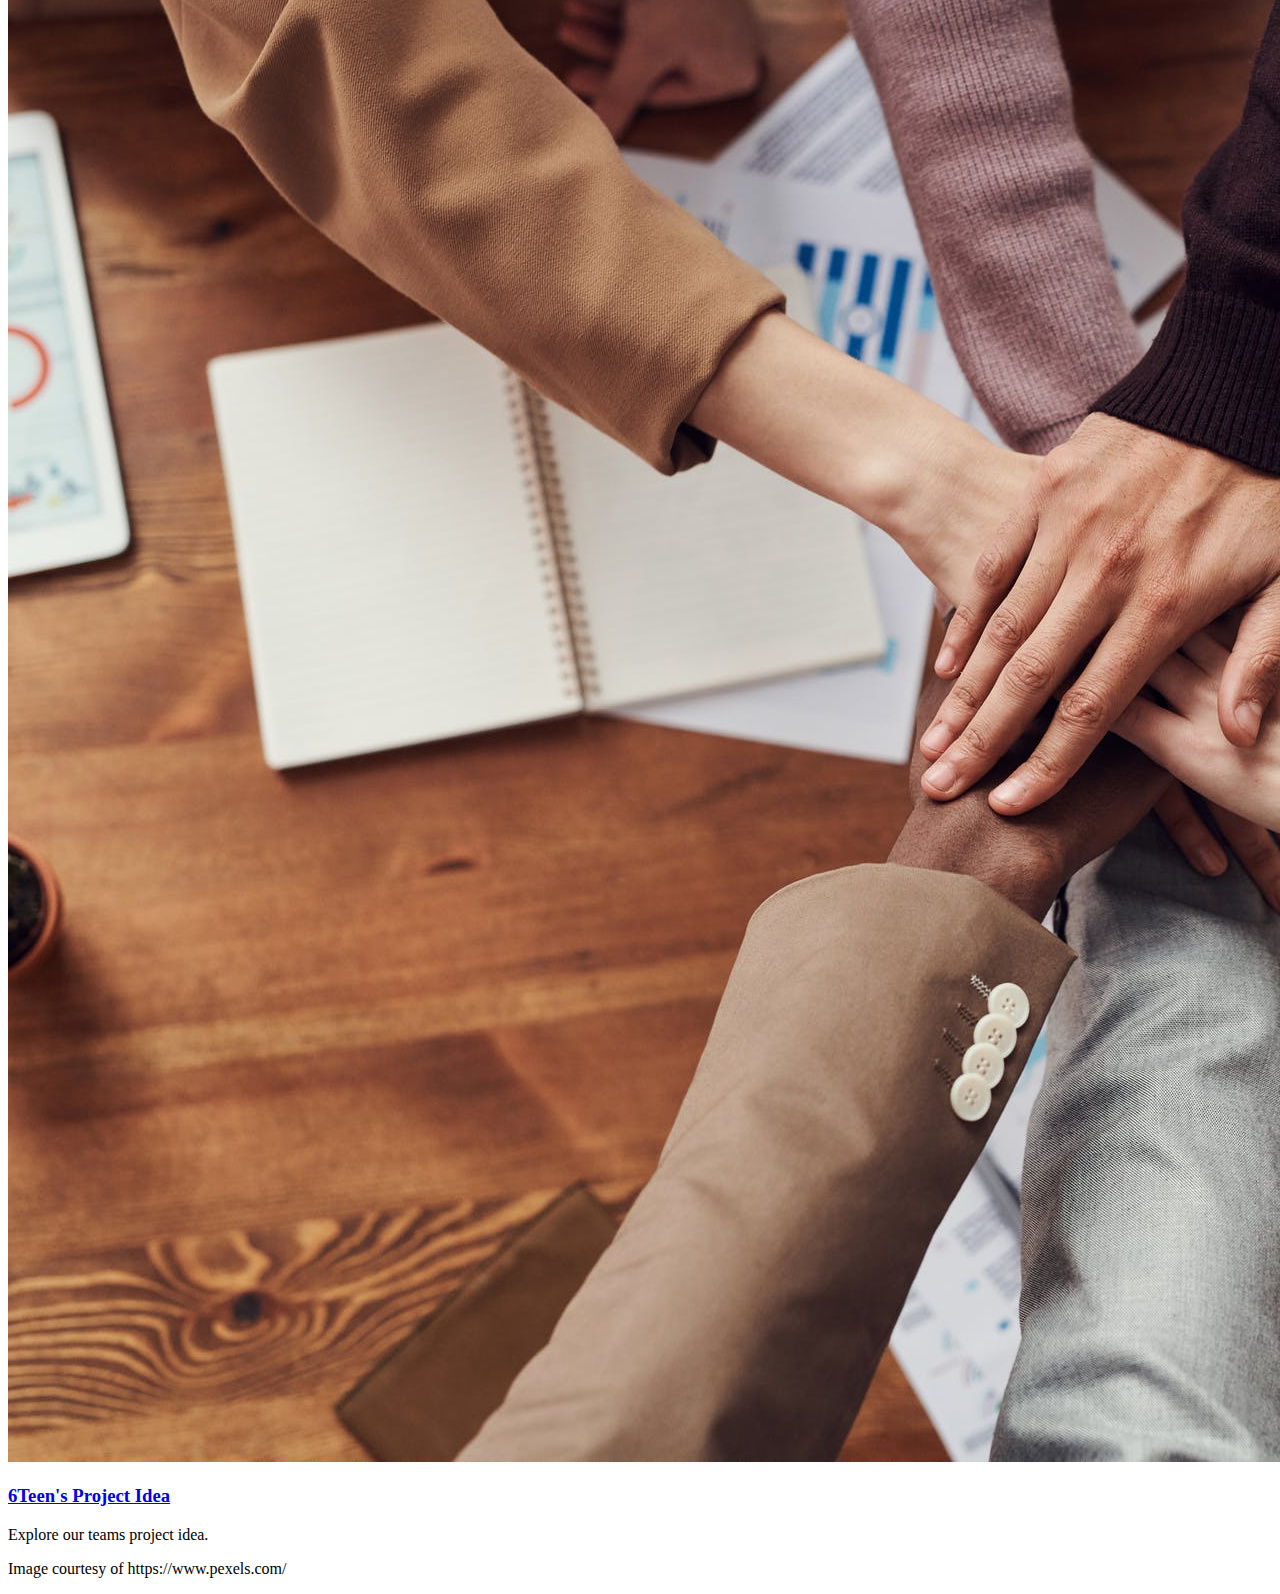
==== commit 8582676d: "Adding new logo to website" ====
--- a/index.html
+++ b/index.html
@@ -21,7 +21,7 @@
 					<!-- Inner -->
 						<div class="inner">
 							<header>
-								<h1><a href="index.html" id="logo">6Teen</a></h1>
+								<h1><a href="index.html" id="logo"><img src="6TeenLogo.png"></a></h1>
 								<hr />
 							</header>
 							<footer>
@@ -33,24 +33,6 @@
 						<nav id="nav">
 							<ul>
 								<li><a href="index.html">Home</a></li>
-								<li>
-									<a href="#">Menu</a>
-									<ul>
-										<li><a href="team-profile.html">Meet The Team</a></li>
-										<li><a href="industry-data.html">Industry Data</a></li>
-										<li><a href="interview-it-professional.html">Interview With A Professional</a></li>
-										<li>
-											<a href="#">IT Technology Reports &hellip;</a>
-											<ul>
-												<li><a href="cyber-security-report.html">Cyber Security</a></li>
-												<li><a href="machine-learning-report.html">Machine Learning</a></li>
-												<li><a href="autonomous-vehicle-report.html">Autonomous Cars</a></li>
-												<li><a href="other-report.html">Blockchain & Cryptocurrency</a></li>
-											</ul>
-										</li>
-										<li><a href="project-idea.html">Project Idea</a></li>
-									</ul>
-								</li>
 							</ul>
 						</nav>
 
@@ -73,6 +55,7 @@
 								<h3><a href="team-profile.html">Team 6Teen</a></h3>
 							</header>
 							<p>Get to know us. Personal information, our ideal jobs and an understanding of our team.</p>
+
 						</article>
 
 						<article>
@@ -81,6 +64,7 @@
 								<h3><a href="industry-data.html">Industry Data Reports</a></h3>
 							</header>
 							<p>We answer questions about our ideal jobs and the IT industry based on data supplied by Burning Glass.</p>
+							<p>Image courtesy of https://www.pexels.com/</p>
 						</article>
 
 						<article>
@@ -89,6 +73,7 @@
 								<h3><a href="interview-it-professional.html">Interview: IT Professional</a></h3>
 							</header>
 							<p>We interviewed a professional to get a better understanding in their daily life.</p>
+							<p>Image courtesy of https://www.pexels.com/</p>
 						</article>
 
 						<article>
@@ -97,6 +82,7 @@
 								<h3><a href="cyber-security-report.html">Cyber Security Report</a></h3>
 							</header>
 							<p>A report that touches on the subject of Cyber Security compiled by Adam Baker.</p>
+							<p>Image courtesy of https://www.pexels.com/</p>
 						</article>
 
 						<article>
@@ -105,6 +91,16 @@
 								<h3><a href="machine-learning-report.html">Machine Learning Report</a></h3>
 							</header>
 							<p>A report that touches on the subject of Machine Learning compiled by Allan Bassett.</p>
+							<p>Image courtesy of https://www.pexels.com/</p>
+						</article>
+
+						<article>
+							<a href="raspberrypi-report.html.html" class="image featured"><img src="images/raspberry.png" alt="" /></a>
+							<header>
+								<h3><a href="raspberrypi-report.html.html">Raspberrypi Report</a></h3>
+							</header>
+							<p>The current state of and future of low power computing hardware compiled by Kylie Maybe and Allan Bassett</p>
+							<p>Image courtesy of Raspberry Pi.org</p>
 						</article>
 
 						<article>
@@ -113,6 +109,7 @@
 								<h3><a href="autonomous-vehicle-report.html">Autonomous Vehicles Report</a></h3>
 							</header>
 							<p>A report that touches on the subject of Autonomous Vehicles compiled by Tomas House.</p>
+							<p>Image courtesy of https://www.pexels.com/</p>
 						</article>
 
 						<article>
@@ -121,6 +118,7 @@
 								<h3><a href="other-report.html">Blockchain & Cryptocurrency</a></h3>
 							</header>
 							<p>A report that touches on the subject of Autonomous Vehicles compiled by Deon McGruddy.</p>
+							<p>Image courtesy of https://www.pexels.com/</p>
 						</article>
 
 						<article>
@@ -129,6 +127,7 @@
 								<h3><a href="project-idea.html">6Teen's Project Idea</a></h3>
 							</header>
 							<p>Explore our teams project idea.</p>
+							<p>Image courtesy of https://www.pexels.com/</p>
 						</article>
 					</div>
 				</section>
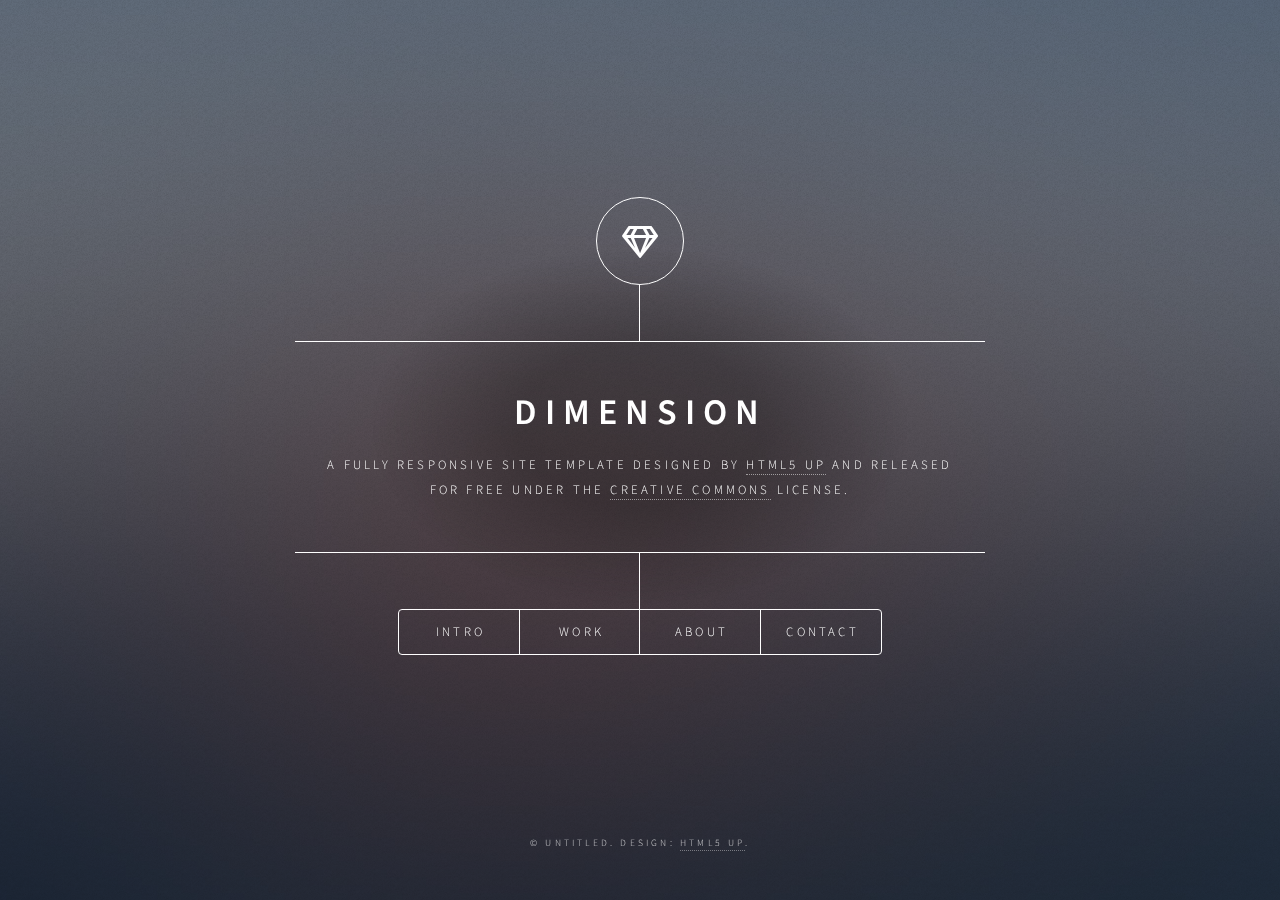
==== commit d7b6b657: "Update #1 - Adam Baker" ====
--- a/index.html
+++ b/index.html
@@ -1,146 +1,362 @@
-<!DOCTYPE HTML>
-<!--
-	Helios by HTML5 UP
-	html5up.net | @ajlkn
-	Free for personal and commercial use under the CCA 3.0 license (html5up.net/license)
--->
-<html>
-	<head>
-		<title>6Teen Official</title>
-		<meta charset="utf-8" />
-		<meta name="viewport" content="width=device-width, initial-scale=1, user-scalable=no" />
-		<link rel="stylesheet" href="assets/css/main.css" />
-		<noscript><link rel="stylesheet" href="assets/css/noscript.css" /></noscript>
-	</head>
-	<body class="homepage is-preload">
-		<div id="page-wrapper">
-
-			<!-- Header -->
-				<div id="header">
-
-					<!-- Inner -->
-						<div class="inner">
-							<header>
-								<h1><a href="index.html" id="logo"><img src="6TeenLogo.png"></a></h1>
-								<hr />
-							</header>
-							<footer>
-								<a href="#banner" class="button circled scrolly">Explore</a>
-							</footer>
-						</div>
-
-					<!-- Nav -->
-						<nav id="nav">
-							<ul>
-								<li><a href="index.html">Home</a></li>
-							</ul>
-						</nav>
-
-				</div>
-
-			<!-- Banner -->
-				<section id="banner">
-					<header>
-						<h2>Welcome, we are <strong>6Teen</strong>.</h2>
-					</header>
-				</section>
-
-			<!-- Carousel -->
-				<section class="carousel">
-					<div class="reel">
-
-						<article>
-							<a href="team-profile.html" class="image featured"><img src="images/pic01.jpg" alt="" /></a>
-							<header>
-								<h3><a href="team-profile.html">Team 6Teen</a></h3>
-							</header>
-							<p>Get to know us. Personal information, our ideal jobs and an understanding of our team.</p>
-
-						</article>
-
-						<article>
-							<a href="industry-data.html" class="image featured"><img src="images/pic02.jpeg" alt="" /></a>
-							<header>
-								<h3><a href="industry-data.html">Industry Data Reports</a></h3>
-							</header>
-							<p>We answer questions about our ideal jobs and the IT industry based on data supplied by Burning Glass.</p>
-							<p>Image courtesy of https://www.pexels.com/</p>
-						</article>
-
-						<article>
-							<a href="interview-it-professional.html" class="image featured"><img src="images/pic03.jpeg" alt="" /></a>
-							<header>
-								<h3><a href="interview-it-professional.html">Interview: IT Professional</a></h3>
-							</header>
-							<p>We interviewed a professional to get a better understanding in their daily life.</p>
-							<p>Image courtesy of https://www.pexels.com/</p>
-						</article>
-
-						<article>
-							<a href="cyber-security-report.html" class="image featured"><img src="images/pic04.jpeg" alt="" /></a>
-							<header>
-								<h3><a href="cyber-security-report.html">Cyber Security Report</a></h3>
-							</header>
-							<p>A report that touches on the subject of Cyber Security compiled by Adam Baker.</p>
-							<p>Image courtesy of https://www.pexels.com/</p>
-						</article>
-
-						<article>
-							<a href="machine-learning-report.html" class="image featured"><img src="images/pic05.jpeg" alt="" /></a>
-							<header>
-								<h3><a href="machine-learning-report.html">Machine Learning Report</a></h3>
-							</header>
-							<p>A report that touches on the subject of Machine Learning compiled by Allan Bassett.</p>
-							<p>Image courtesy of https://www.pexels.com/</p>
-						</article>
-
-						<article>
-							<a href="raspberrypi-report.html.html" class="image featured"><img src="images/raspberry.png" alt="" /></a>
-							<header>
-								<h3><a href="raspberrypi-report.html.html">Raspberrypi Report</a></h3>
-							</header>
-							<p>The current state of and future of low power computing hardware compiled by Kylie Maybe and Allan Bassett</p>
-							<p>Image courtesy of Raspberry Pi.org</p>
-						</article>
-
-						<article>
-							<a href="autonomous-vehicle-report.html" class="image featured"><img src="images/pic06.jpeg" alt="" /></a>
-							<header>
-								<h3><a href="autonomous-vehicle-report.html">Autonomous Vehicles Report</a></h3>
-							</header>
-							<p>A report that touches on the subject of Autonomous Vehicles compiled by Tomas House.</p>
-							<p>Image courtesy of https://www.pexels.com/</p>
-						</article>
-
-						<article>
-							<a href="other-report.html" class="image featured"><img src="images/pic07.jpeg" alt="" /></a>
-							<header>
-								<h3><a href="other-report.html">Blockchain & Cryptocurrency</a></h3>
-							</header>
-							<p>A report that touches on the subject of Autonomous Vehicles compiled by Deon McGruddy.</p>
-							<p>Image courtesy of https://www.pexels.com/</p>
-						</article>
-
-						<article>
-							<a href="project-idea.html" class="image featured"><img src="images/pic08.jpeg" alt="" /></a>
-							<header>
-								<h3><a href="project-idea.html">6Teen's Project Idea</a></h3>
-							</header>
-							<p>Explore our teams project idea.</p>
-							<p>Image courtesy of https://www.pexels.com/</p>
-						</article>
-					</div>
-				</section>
-
-		<!-- Scripts -->
-			<script src="assets/js/jquery.min.js"></script>
-			<script src="assets/js/jquery.dropotron.min.js"></script>
-			<script src="assets/js/jquery.scrolly.min.js"></script>
-			<script src="assets/js/jquery.scrollex.min.js"></script>
-			<script src="assets/js/browser.min.js"></script>
-			<script src="assets/js/breakpoints.min.js"></script>
-			<script src="assets/js/util.js"></script>
-			<script src="assets/js/main.js"></script>
-
-	</body>
-</html>+<!DOCTYPE HTML>
+<!--
+	Dimension by HTML5 UP
+	html5up.net | @ajlkn
+	Free for personal and commercial use under the CCA 3.0 license (html5up.net/license)
+-->
+<html>
+	<head>
+		<title>Dimension by HTML5 UP</title>
+		<meta charset="utf-8" />
+		<meta name="viewport" content="width=device-width, initial-scale=1, user-scalable=no" />
+		<link rel="stylesheet" href="assets/css/main.css" />
+		<noscript><link rel="stylesheet" href="assets/css/noscript.css" /></noscript>
+	</head>
+	<body class="is-preload">
+
+		<!-- Wrapper -->
+			<div id="wrapper">
+
+				<!-- Header -->
+					<header id="header">
+						<div class="logo">
+							<span class="icon fa-gem"></span>
+						</div>
+						<div class="content">
+							<div class="inner">
+								<h1>Dimension</h1>
+								<p>A fully responsive site template designed by <a href="https://html5up.net">HTML5 UP</a> and released<br />
+								for free under the <a href="https://html5up.net/license">Creative Commons</a> license.</p>
+							</div>
+						</div>
+						<nav>
+							<ul>
+								<li><a href="#intro">Intro</a></li>
+								<li><a href="#work">Work</a></li>
+								<li><a href="#about">About</a></li>
+								<li><a href="#contact">Contact</a></li>
+								<!--<li><a href="#elements">Elements</a></li>-->
+							</ul>
+						</nav>
+					</header>
+
+				<!-- Main -->
+					<div id="main">
+
+						<!-- Intro -->
+							<article id="intro">
+								<h2 class="major">Intro</h2>
+								<span class="image main"><img src="images/pic01.jpg" alt="" /></span>
+								<p>Aenean ornare velit lacus, ac varius enim ullamcorper eu. Proin aliquam facilisis ante interdum congue. Integer mollis, nisl amet convallis, porttitor magna ullamcorper, amet egestas mauris. Ut magna finibus nisi nec lacinia. Nam maximus erat id euismod egestas. By the way, check out my <a href="#work">awesome work</a>.</p>
+								<p>Lorem ipsum dolor sit amet, consectetur adipiscing elit. Duis dapibus rutrum facilisis. Class aptent taciti sociosqu ad litora torquent per conubia nostra, per inceptos himenaeos. Etiam tristique libero eu nibh porttitor fermentum. Nullam venenatis erat id vehicula viverra. Nunc ultrices eros ut ultricies condimentum. Mauris risus lacus, blandit sit amet venenatis non, bibendum vitae dolor. Nunc lorem mauris, fringilla in aliquam at, euismod in lectus. Pellentesque habitant morbi tristique senectus et netus et malesuada fames ac turpis egestas. In non lorem sit amet elit placerat maximus. Pellentesque aliquam maximus risus, vel sed vehicula.</p>
+							</article>
+
+						<!-- Work -->
+							<article id="work">
+								<h2 class="major">Work</h2>
+								<span class="image main"><img src="images/pic02.jpg" alt="" /></span>
+								<p>Adipiscing magna sed dolor elit. Praesent eleifend dignissim arcu, at eleifend sapien imperdiet ac. Aliquam erat volutpat. Praesent urna nisi, fringila lorem et vehicula lacinia quam. Integer sollicitudin mauris nec lorem luctus ultrices.</p>
+								<p>Nullam et orci eu lorem consequat tincidunt vivamus et sagittis libero. Mauris aliquet magna magna sed nunc rhoncus pharetra. Pellentesque condimentum sem. In efficitur ligula tate urna. Maecenas laoreet massa vel lacinia pellentesque lorem ipsum dolor. Nullam et orci eu lorem consequat tincidunt. Vivamus et sagittis libero. Mauris aliquet magna magna sed nunc rhoncus amet feugiat tempus.</p>
+							</article>
+
+						<!-- About -->
+							<article id="about">
+								<h2 class="major">About</h2>
+								<span class="image main"><img src="images/pic03.jpg" alt="" /></span>
+								<p>Lorem ipsum dolor sit amet, consectetur et adipiscing elit. Praesent eleifend dignissim arcu, at eleifend sapien imperdiet ac. Aliquam erat volutpat. Praesent urna nisi, fringila lorem et vehicula lacinia quam. Integer sollicitudin mauris nec lorem luctus ultrices. Aliquam libero et malesuada fames ac ante ipsum primis in faucibus. Cras viverra ligula sit amet ex mollis mattis lorem ipsum dolor sit amet.</p>
+							</article>
+
+						<!-- Contact -->
+							<article id="contact">
+								<h2 class="major">Contact</h2>
+								<form method="post" action="#">
+									<div class="fields">
+										<div class="field half">
+											<label for="name">Name</label>
+											<input type="text" name="name" id="name" />
+										</div>
+										<div class="field half">
+											<label for="email">Email</label>
+											<input type="text" name="email" id="email" />
+										</div>
+										<div class="field">
+											<label for="message">Message</label>
+											<textarea name="message" id="message" rows="4"></textarea>
+										</div>
+									</div>
+									<ul class="actions">
+										<li><input type="submit" value="Send Message" class="primary" /></li>
+										<li><input type="reset" value="Reset" /></li>
+									</ul>
+								</form>
+								<ul class="icons">
+									<li><a href="#" class="icon brands fa-twitter"><span class="label">Twitter</span></a></li>
+									<li><a href="#" class="icon brands fa-facebook-f"><span class="label">Facebook</span></a></li>
+									<li><a href="#" class="icon brands fa-instagram"><span class="label">Instagram</span></a></li>
+									<li><a href="#" class="icon brands fa-github"><span class="label">GitHub</span></a></li>
+								</ul>
+							</article>
+
+						<!-- Elements -->
+							<article id="elements">
+								<h2 class="major">Elements</h2>
+
+								<section>
+									<h3 class="major">Text</h3>
+									<p>This is <b>bold</b> and this is <strong>strong</strong>. This is <i>italic</i> and this is <em>emphasized</em>.
+									This is <sup>superscript</sup> text and this is <sub>subscript</sub> text.
+									This is <u>underlined</u> and this is code: <code>for (;;) { ... }</code>. Finally, <a href="#">this is a link</a>.</p>
+									<hr />
+									<h2>Heading Level 2</h2>
+									<h3>Heading Level 3</h3>
+									<h4>Heading Level 4</h4>
+									<h5>Heading Level 5</h5>
+									<h6>Heading Level 6</h6>
+									<hr />
+									<h4>Blockquote</h4>
+									<blockquote>Fringilla nisl. Donec accumsan interdum nisi, quis tincidunt felis sagittis eget tempus euismod. Vestibulum ante ipsum primis in faucibus vestibulum. Blandit adipiscing eu felis iaculis volutpat ac adipiscing accumsan faucibus. Vestibulum ante ipsum primis in faucibus lorem ipsum dolor sit amet nullam adipiscing eu felis.</blockquote>
+									<h4>Preformatted</h4>
+									<pre><code>i = 0;
+
+while (!deck.isInOrder()) {
+    print 'Iteration ' + i;
+    deck.shuffle();
+    i++;
+}
+
+print 'It took ' + i + ' iterations to sort the deck.';</code></pre>
+								</section>
+
+								<section>
+									<h3 class="major">Lists</h3>
+
+									<h4>Unordered</h4>
+									<ul>
+										<li>Dolor pulvinar etiam.</li>
+										<li>Sagittis adipiscing.</li>
+										<li>Felis enim feugiat.</li>
+									</ul>
+
+									<h4>Alternate</h4>
+									<ul class="alt">
+										<li>Dolor pulvinar etiam.</li>
+										<li>Sagittis adipiscing.</li>
+										<li>Felis enim feugiat.</li>
+									</ul>
+
+									<h4>Ordered</h4>
+									<ol>
+										<li>Dolor pulvinar etiam.</li>
+										<li>Etiam vel felis viverra.</li>
+										<li>Felis enim feugiat.</li>
+										<li>Dolor pulvinar etiam.</li>
+										<li>Etiam vel felis lorem.</li>
+										<li>Felis enim et feugiat.</li>
+									</ol>
+									<h4>Icons</h4>
+									<ul class="icons">
+										<li><a href="#" class="icon brands fa-twitter"><span class="label">Twitter</span></a></li>
+										<li><a href="#" class="icon brands fa-facebook-f"><span class="label">Facebook</span></a></li>
+										<li><a href="#" class="icon brands fa-instagram"><span class="label">Instagram</span></a></li>
+										<li><a href="#" class="icon brands fa-github"><span class="label">Github</span></a></li>
+									</ul>
+
+									<h4>Actions</h4>
+									<ul class="actions">
+										<li><a href="#" class="button primary">Default</a></li>
+										<li><a href="#" class="button">Default</a></li>
+									</ul>
+									<ul class="actions stacked">
+										<li><a href="#" class="button primary">Default</a></li>
+										<li><a href="#" class="button">Default</a></li>
+									</ul>
+								</section>
+
+								<section>
+									<h3 class="major">Table</h3>
+									<h4>Default</h4>
+									<div class="table-wrapper">
+										<table>
+											<thead>
+												<tr>
+													<th>Name</th>
+													<th>Description</th>
+													<th>Price</th>
+												</tr>
+											</thead>
+											<tbody>
+												<tr>
+													<td>Item One</td>
+													<td>Ante turpis integer aliquet porttitor.</td>
+													<td>29.99</td>
+												</tr>
+												<tr>
+													<td>Item Two</td>
+													<td>Vis ac commodo adipiscing arcu aliquet.</td>
+													<td>19.99</td>
+												</tr>
+												<tr>
+													<td>Item Three</td>
+													<td> Morbi faucibus arcu accumsan lorem.</td>
+													<td>29.99</td>
+												</tr>
+												<tr>
+													<td>Item Four</td>
+													<td>Vitae integer tempus condimentum.</td>
+													<td>19.99</td>
+												</tr>
+												<tr>
+													<td>Item Five</td>
+													<td>Ante turpis integer aliquet porttitor.</td>
+													<td>29.99</td>
+												</tr>
+											</tbody>
+											<tfoot>
+												<tr>
+													<td colspan="2"></td>
+													<td>100.00</td>
+												</tr>
+											</tfoot>
+										</table>
+									</div>
+
+									<h4>Alternate</h4>
+									<div class="table-wrapper">
+										<table class="alt">
+											<thead>
+												<tr>
+													<th>Name</th>
+													<th>Description</th>
+													<th>Price</th>
+												</tr>
+											</thead>
+											<tbody>
+												<tr>
+													<td>Item One</td>
+													<td>Ante turpis integer aliquet porttitor.</td>
+													<td>29.99</td>
+												</tr>
+												<tr>
+													<td>Item Two</td>
+													<td>Vis ac commodo adipiscing arcu aliquet.</td>
+													<td>19.99</td>
+												</tr>
+												<tr>
+													<td>Item Three</td>
+													<td> Morbi faucibus arcu accumsan lorem.</td>
+													<td>29.99</td>
+												</tr>
+												<tr>
+													<td>Item Four</td>
+													<td>Vitae integer tempus condimentum.</td>
+													<td>19.99</td>
+												</tr>
+												<tr>
+													<td>Item Five</td>
+													<td>Ante turpis integer aliquet porttitor.</td>
+													<td>29.99</td>
+												</tr>
+											</tbody>
+											<tfoot>
+												<tr>
+													<td colspan="2"></td>
+													<td>100.00</td>
+												</tr>
+											</tfoot>
+										</table>
+									</div>
+								</section>
+
+								<section>
+									<h3 class="major">Buttons</h3>
+									<ul class="actions">
+										<li><a href="#" class="button primary">Primary</a></li>
+										<li><a href="#" class="button">Default</a></li>
+									</ul>
+									<ul class="actions">
+										<li><a href="#" class="button">Default</a></li>
+										<li><a href="#" class="button small">Small</a></li>
+									</ul>
+									<ul class="actions">
+										<li><a href="#" class="button primary icon solid fa-download">Icon</a></li>
+										<li><a href="#" class="button icon solid fa-download">Icon</a></li>
+									</ul>
+									<ul class="actions">
+										<li><span class="button primary disabled">Disabled</span></li>
+										<li><span class="button disabled">Disabled</span></li>
+									</ul>
+								</section>
+
+								<section>
+									<h3 class="major">Form</h3>
+									<form method="post" action="#">
+										<div class="fields">
+											<div class="field half">
+												<label for="demo-name">Name</label>
+												<input type="text" name="demo-name" id="demo-name" value="" placeholder="Jane Doe" />
+											</div>
+											<div class="field half">
+												<label for="demo-email">Email</label>
+												<input type="email" name="demo-email" id="demo-email" value="" placeholder="jane@untitled.tld" />
+											</div>
+											<div class="field">
+												<label for="demo-category">Category</label>
+												<select name="demo-category" id="demo-category">
+													<option value="">-</option>
+													<option value="1">Manufacturing</option>
+													<option value="1">Shipping</option>
+													<option value="1">Administration</option>
+													<option value="1">Human Resources</option>
+												</select>
+											</div>
+											<div class="field half">
+												<input type="radio" id="demo-priority-low" name="demo-priority" checked>
+												<label for="demo-priority-low">Low</label>
+											</div>
+											<div class="field half">
+												<input type="radio" id="demo-priority-high" name="demo-priority">
+												<label for="demo-priority-high">High</label>
+											</div>
+											<div class="field half">
+												<input type="checkbox" id="demo-copy" name="demo-copy">
+												<label for="demo-copy">Email me a copy</label>
+											</div>
+											<div class="field half">
+												<input type="checkbox" id="demo-human" name="demo-human" checked>
+												<label for="demo-human">Not a robot</label>
+											</div>
+											<div class="field">
+												<label for="demo-message">Message</label>
+												<textarea name="demo-message" id="demo-message" placeholder="Enter your message" rows="6"></textarea>
+											</div>
+										</div>
+										<ul class="actions">
+											<li><input type="submit" value="Send Message" class="primary" /></li>
+											<li><input type="reset" value="Reset" /></li>
+										</ul>
+									</form>
+								</section>
+
+							</article>
+
+					</div>
+
+				<!-- Footer -->
+					<footer id="footer">
+						<p class="copyright">&copy; Untitled. Design: <a href="https://html5up.net">HTML5 UP</a>.</p>
+					</footer>
+
+			</div>
+
+		<!-- BG -->
+			<div id="bg"></div>
+
+		<!-- Scripts -->
+			<script src="assets/js/jquery.min.js"></script>
+			<script src="assets/js/browser.min.js"></script>
+			<script src="assets/js/breakpoints.min.js"></script>
+			<script src="assets/js/util.js"></script>
+			<script src="assets/js/main.js"></script>
+
+	</body>
+</html>
--- a/assets/css/main.css
+++ b/assets/css/main.css
@@ -0,0 +1,1661 @@
+@import url(fontawesome-all.min.css);
+@import url("https://fonts.googleapis.com/css?family=Source+Sans+Pro:300italic,600italic,300,600");
+
+/*
+	Dimension by HTML5 UP
+	html5up.net | @ajlkn
+	Free for personal and commercial use under the CCA 3.0 license (html5up.net/license)
+*/
+
+html, body, div, span, applet, object,
+iframe, h1, h2, h3, h4, h5, h6, p, blockquote,
+pre, a, abbr, acronym, address, big, cite,
+code, del, dfn, em, img, ins, kbd, q, s, samp,
+small, strike, strong, sub, sup, tt, var, b,
+u, i, center, dl, dt, dd, ol, ul, li, fieldset,
+form, label, legend, table, caption, tbody,
+tfoot, thead, tr, th, td, article, aside,
+canvas, details, embed, figure, figcaption,
+footer, header, hgroup, menu, nav, output, ruby,
+section, summary, time, mark, audio, video {
+	margin: 0;
+	padding: 0;
+	border: 0;
+	font-size: 100%;
+	font: inherit;
+	vertical-align: baseline;}
+
+article, aside, details, figcaption, figure,
+footer, header, hgroup, menu, nav, section {
+	display: block;}
+
+body {
+	line-height: 1;
+}
+
+ol, ul {
+	list-style: none;
+}
+
+blockquote, q {
+	quotes: none;
+}
+
+	blockquote:before, blockquote:after, q:before, q:after {
+		content: '';
+		content: none;
+	}
+
+table {
+	border-collapse: collapse;
+	border-spacing: 0;
+}
+
+body {
+	-webkit-text-size-adjust: none;
+}
+
+mark {
+	background-color: transparent;
+	color: inherit;
+}
+
+input::-moz-focus-inner {
+	border: 0;
+	padding: 0;
+}
+
+input, select, textarea {
+	-moz-appearance: none;
+	-webkit-appearance: none;
+	-ms-appearance: none;
+	appearance: none;
+}
+
+/* Basic */
+
+	@-ms-viewport {
+		width: device-width;
+	}
+
+	@media screen and (max-width: 480px) {
+
+		html, body {
+			min-width: 320px;
+		}
+
+	}
+
+	html {
+		box-sizing: border-box;
+	}
+
+	*, *:before, *:after {
+		box-sizing: inherit;
+	}
+
+	body {
+		background: #1b1f22;
+	}
+
+		body.is-preload *, body.is-preload *:before, body.is-preload *:after {
+			-moz-animation: none !important;
+			-webkit-animation: none !important;
+			-ms-animation: none !important;
+			animation: none !important;
+			-moz-transition: none !important;
+			-webkit-transition: none !important;
+			-ms-transition: none !important;
+			transition: none !important;
+		}
+
+/* Type */
+
+	html {
+		font-size: 16pt;
+	}
+
+		@media screen and (max-width: 1680px) {
+
+			html {
+				font-size: 12pt;
+			}
+
+		}
+
+		@media screen and (max-width: 736px) {
+
+			html {
+				font-size: 11pt;
+			}
+
+		}
+
+		@media screen and (max-width: 360px) {
+
+			html {
+				font-size: 10pt;
+			}
+
+		}
+
+	body, input, select, textarea {
+		color: #ffffff;
+		font-family: "Source Sans Pro", sans-serif;
+		font-weight: 300;
+		font-size: 1rem;
+		line-height: 1.65;
+	}
+
+	a {
+		-moz-transition: color 0.2s ease-in-out, background-color 0.2s ease-in-out, border-bottom-color 0.2s ease-in-out;
+		-webkit-transition: color 0.2s ease-in-out, background-color 0.2s ease-in-out, border-bottom-color 0.2s ease-in-out;
+		-ms-transition: color 0.2s ease-in-out, background-color 0.2s ease-in-out, border-bottom-color 0.2s ease-in-out;
+		transition: color 0.2s ease-in-out, background-color 0.2s ease-in-out, border-bottom-color 0.2s ease-in-out;
+		border-bottom: dotted 1px rgba(255, 255, 255, 0.5);
+		text-decoration: none;
+		color: inherit;
+	}
+
+		a:hover {
+			border-bottom-color: transparent;
+		}
+
+	strong, b {
+		color: #ffffff;
+		font-weight: 600;
+	}
+
+	em, i {
+		font-style: italic;
+	}
+
+	p {
+		margin: 0 0 2rem 0;
+	}
+
+	h1, h2, h3, h4, h5, h6 {
+		color: #ffffff;
+		font-weight: 600;
+		line-height: 1.5;
+		margin: 0 0 1rem 0;
+		text-transform: uppercase;
+		letter-spacing: 0.2rem;
+	}
+
+		h1 a, h2 a, h3 a, h4 a, h5 a, h6 a {
+			color: inherit;
+			text-decoration: none;
+		}
+
+		h1.major, h2.major, h3.major, h4.major, h5.major, h6.major {
+			border-bottom: solid 1px #ffffff;
+			width: -moz-max-content;
+			width: -webkit-max-content;
+			width: -ms-max-content;
+			width: max-content;
+			padding-bottom: 0.5rem;
+			margin: 0 0 2rem 0;
+		}
+
+	h1 {
+		font-size: 2.25rem;
+		line-height: 1.3;
+		letter-spacing: 0.5rem;
+	}
+
+	h2 {
+		font-size: 1.5rem;
+		line-height: 1.4;
+		letter-spacing: 0.5rem;
+	}
+
+	h3 {
+		font-size: 1rem;
+	}
+
+	h4 {
+		font-size: 0.8rem;
+	}
+
+	h5 {
+		font-size: 0.7rem;
+	}
+
+	h6 {
+		font-size: 0.6rem;
+	}
+
+	@media screen and (max-width: 736px) {
+
+		h1 {
+			font-size: 1.75rem;
+			line-height: 1.4;
+		}
+
+		h2 {
+			font-size: 1.25em;
+			line-height: 1.5;
+		}
+
+	}
+
+	sub {
+		font-size: 0.8rem;
+		position: relative;
+		top: 0.5rem;
+	}
+
+	sup {
+		font-size: 0.8rem;
+		position: relative;
+		top: -0.5rem;
+	}
+
+	blockquote {
+		border-left: solid 4px #ffffff;
+		font-style: italic;
+		margin: 0 0 2rem 0;
+		padding: 0.5rem 0 0.5rem 2rem;
+	}
+
+	code {
+		background: rgba(255, 255, 255, 0.075);
+		border-radius: 4px;
+		font-family: "Courier New", monospace;
+		font-size: 0.9rem;
+		margin: 0 0.25rem;
+		padding: 0.25rem 0.65rem;
+	}
+
+	pre {
+		-webkit-overflow-scrolling: touch;
+		font-family: "Courier New", monospace;
+		font-size: 0.9rem;
+		margin: 0 0 2rem 0;
+	}
+
+		pre code {
+			display: block;
+			line-height: 1.75;
+			padding: 1rem 1.5rem;
+			overflow-x: auto;
+		}
+
+	hr {
+		border: 0;
+		border-bottom: solid 1px #ffffff;
+		margin: 2.75rem 0;
+	}
+
+	.align-left {
+		text-align: left;
+	}
+
+	.align-center {
+		text-align: center;
+	}
+
+	.align-right {
+		text-align: right;
+	}
+
+/* Form */
+
+	form {
+		margin: 0 0 2rem 0;
+	}
+
+		form > :last-child {
+			margin-bottom: 0;
+		}
+
+		form > .fields {
+			display: -moz-flex;
+			display: -webkit-flex;
+			display: -ms-flex;
+			display: flex;
+			-moz-flex-wrap: wrap;
+			-webkit-flex-wrap: wrap;
+			-ms-flex-wrap: wrap;
+			flex-wrap: wrap;
+			width: calc(100% + 3rem);
+			margin: -1.5rem 0 2rem -1.5rem;
+		}
+
+			form > .fields > .field {
+				-moz-flex-grow: 0;
+				-webkit-flex-grow: 0;
+				-ms-flex-grow: 0;
+				flex-grow: 0;
+				-moz-flex-shrink: 0;
+				-webkit-flex-shrink: 0;
+				-ms-flex-shrink: 0;
+				flex-shrink: 0;
+				padding: 1.5rem 0 0 1.5rem;
+				width: calc(100% - 1.5rem);
+			}
+
+				form > .fields > .field.half {
+					width: calc(50% - 0.75rem);
+				}
+
+				form > .fields > .field.third {
+					width: calc(100%/3 - 0.5rem);
+				}
+
+				form > .fields > .field.quarter {
+					width: calc(25% - 0.375rem);
+				}
+
+		@media screen and (max-width: 480px) {
+
+			form > .fields {
+				width: calc(100% + 3rem);
+				margin: -1.5rem 0 2rem -1.5rem;
+			}
+
+				form > .fields > .field {
+					padding: 1.5rem 0 0 1.5rem;
+					width: calc(100% - 1.5rem);
+				}
+
+					form > .fields > .field.half {
+						width: calc(100% - 1.5rem);
+					}
+
+					form > .fields > .field.third {
+						width: calc(100% - 1.5rem);
+					}
+
+					form > .fields > .field.quarter {
+						width: calc(100% - 1.5rem);
+					}
+
+		}
+
+	label {
+		color: #ffffff;
+		display: block;
+		font-size: 0.8rem;
+		font-weight: 300;
+		letter-spacing: 0.2rem;
+		line-height: 1.5;
+		margin: 0 0 1rem 0;
+		text-transform: uppercase;
+	}
+
+	input[type="text"],
+	input[type="password"],
+	input[type="email"],
+	input[type="tel"],
+	select,
+	textarea {
+		-moz-appearance: none;
+		-webkit-appearance: none;
+		-ms-appearance: none;
+		appearance: none;
+		-moz-transition: border-color 0.2s ease-in-out, box-shadow 0.2s ease-in-out, background-color 0.2s ease-in-out;
+		-webkit-transition: border-color 0.2s ease-in-out, box-shadow 0.2s ease-in-out, background-color 0.2s ease-in-out;
+		-ms-transition: border-color 0.2s ease-in-out, box-shadow 0.2s ease-in-out, background-color 0.2s ease-in-out;
+		transition: border-color 0.2s ease-in-out, box-shadow 0.2s ease-in-out, background-color 0.2s ease-in-out;
+		background-color: transparent;
+		border-radius: 4px;
+		border: solid 1px #ffffff;
+		color: inherit;
+		display: block;
+		outline: 0;
+		padding: 0 1rem;
+		text-decoration: none;
+		width: 100%;
+	}
+
+		input[type="text"]:invalid,
+		input[type="password"]:invalid,
+		input[type="email"]:invalid,
+		input[type="tel"]:invalid,
+		select:invalid,
+		textarea:invalid {
+			box-shadow: none;
+		}
+
+		input[type="text"]:focus,
+		input[type="password"]:focus,
+		input[type="email"]:focus,
+		input[type="tel"]:focus,
+		select:focus,
+		textarea:focus {
+			background: rgba(255, 255, 255, 0.075);
+			border-color: #ffffff;
+			box-shadow: 0 0 0 1px #ffffff;
+		}
+
+	select {
+		background-image: url("data:image/svg+xml;charset=utf8,%3Csvg xmlns='http://www.w3.org/2000/svg' width='40' height='40' preserveAspectRatio='none' viewBox='0 0 40 40'%3E%3Cpath d='M9.4,12.3l10.4,10.4l10.4-10.4c0.2-0.2,0.5-0.4,0.9-0.4c0.3,0,0.6,0.1,0.9,0.4l3.3,3.3c0.2,0.2,0.4,0.5,0.4,0.9 c0,0.4-0.1,0.6-0.4,0.9L20.7,31.9c-0.2,0.2-0.5,0.4-0.9,0.4c-0.3,0-0.6-0.1-0.9-0.4L4.3,17.3c-0.2-0.2-0.4-0.5-0.4-0.9 c0-0.4,0.1-0.6,0.4-0.9l3.3-3.3c0.2-0.2,0.5-0.4,0.9-0.4S9.1,12.1,9.4,12.3z' fill='%23ffffff' /%3E%3C/svg%3E");
+		background-size: 1.25rem;
+		background-repeat: no-repeat;
+		background-position: calc(100% - 1rem) center;
+		height: 2.75rem;
+		padding-right: 2.75rem;
+		text-overflow: ellipsis;
+	}
+
+		select option {
+			color: #ffffff;
+			background: #1b1f22;
+		}
+
+		select:focus::-ms-value {
+			background-color: transparent;
+		}
+
+		select::-ms-expand {
+			display: none;
+		}
+
+	input[type="text"],
+	input[type="password"],
+	input[type="email"],
+	select {
+		height: 2.75rem;
+	}
+
+	textarea {
+		padding: 0.75rem 1rem;
+	}
+
+	input[type="checkbox"],
+	input[type="radio"] {
+		-moz-appearance: none;
+		-webkit-appearance: none;
+		-ms-appearance: none;
+		appearance: none;
+		display: block;
+		float: left;
+		margin-right: -2rem;
+		opacity: 0;
+		width: 1rem;
+		z-index: -1;
+	}
+
+		input[type="checkbox"] + label,
+		input[type="radio"] + label {
+			text-decoration: none;
+			-moz-user-select: none;
+			-webkit-user-select: none;
+			-ms-user-select: none;
+			user-select: none;
+			color: #ffffff;
+			cursor: pointer;
+			display: inline-block;
+			font-size: 0.8rem;
+			font-weight: 300;
+			margin: 0 0 0.5rem 0;
+			padding-left: 2.65rem;
+			padding-right: 0.75rem;
+			position: relative;
+		}
+
+			input[type="checkbox"] + label:before,
+			input[type="radio"] + label:before {
+				-moz-osx-font-smoothing: grayscale;
+				-webkit-font-smoothing: antialiased;
+				display: inline-block;
+				font-style: normal;
+				font-variant: normal;
+				text-rendering: auto;
+				line-height: 1;
+				text-transform: none !important;
+				font-family: 'Font Awesome 5 Free';
+				font-weight: 900;
+			}
+
+			input[type="checkbox"] + label:before,
+			input[type="radio"] + label:before {
+				-moz-transition: border-color 0.2s ease-in-out, box-shadow 0.2s ease-in-out, background-color 0.2s ease-in-out;
+				-webkit-transition: border-color 0.2s ease-in-out, box-shadow 0.2s ease-in-out, background-color 0.2s ease-in-out;
+				-ms-transition: border-color 0.2s ease-in-out, box-shadow 0.2s ease-in-out, background-color 0.2s ease-in-out;
+				transition: border-color 0.2s ease-in-out, box-shadow 0.2s ease-in-out, background-color 0.2s ease-in-out;
+				border-radius: 4px;
+				border: solid 1px #ffffff;
+				content: '';
+				display: inline-block;
+				height: 1.65rem;
+				left: 0;
+				line-height: 1.65rem;
+				position: absolute;
+				text-align: center;
+				top: -0.15rem;
+				width: 1.65rem;
+			}
+
+		input[type="checkbox"]:checked + label:before,
+		input[type="radio"]:checked + label:before {
+			background: #ffffff !important;
+			border-color: #ffffff !important;
+			color: #1b1f22;
+			content: '\f00c';
+		}
+
+		input[type="checkbox"]:focus + label:before,
+		input[type="radio"]:focus + label:before {
+			background: rgba(255, 255, 255, 0.075);
+			border-color: #ffffff;
+			box-shadow: 0 0 0 1px #ffffff;
+		}
+
+	input[type="checkbox"] + label:before {
+		border-radius: 4px;
+	}
+
+	input[type="radio"] + label:before {
+		border-radius: 100%;
+	}
+
+	::-webkit-input-placeholder {
+		color: rgba(255, 255, 255, 0.5) !important;
+		opacity: 1.0;
+	}
+
+	:-moz-placeholder {
+		color: rgba(255, 255, 255, 0.5) !important;
+		opacity: 1.0;
+	}
+
+	::-moz-placeholder {
+		color: rgba(255, 255, 255, 0.5) !important;
+		opacity: 1.0;
+	}
+
+	:-ms-input-placeholder {
+		color: rgba(255, 255, 255, 0.5) !important;
+		opacity: 1.0;
+	}
+
+	.formerize-placeholder {
+		color: rgba(255, 255, 255, 0.5) !important;
+		opacity: 1.0;
+	}
+
+/* Box */
+
+	.box {
+		border-radius: 4px;
+		border: solid 1px #ffffff;
+		margin-bottom: 2rem;
+		padding: 1.5em;
+	}
+
+		.box > :last-child,
+		.box > :last-child > :last-child,
+		.box > :last-child > :last-child > :last-child {
+			margin-bottom: 0;
+		}
+
+		.box.alt {
+			border: 0;
+			border-radius: 0;
+			padding: 0;
+		}
+
+/* Icon */
+
+	.icon {
+		text-decoration: none;
+		border-bottom: none;
+		position: relative;
+	}
+
+		.icon:before {
+			-moz-osx-font-smoothing: grayscale;
+			-webkit-font-smoothing: antialiased;
+			display: inline-block;
+			font-style: normal;
+			font-variant: normal;
+			text-rendering: auto;
+			line-height: 1;
+			text-transform: none !important;
+			font-family: 'Font Awesome 5 Free';
+			font-weight: 400;
+		}
+
+		.icon > .label {
+			display: none;
+		}
+
+		.icon:before {
+			line-height: inherit;
+		}
+
+		.icon.solid:before {
+			font-weight: 900;
+		}
+
+		.icon.brands:before {
+			font-family: 'Font Awesome 5 Brands';
+		}
+
+/* Image */
+
+	.image {
+		border-radius: 4px;
+		border: 0;
+		display: inline-block;
+		position: relative;
+	}
+
+		.image:before {
+			pointer-events: none;
+			background-image: url("../../images/overlay.png");
+			background-color: rgba(19, 21, 25, 0.5);
+			border-radius: 4px;
+			content: '';
+			display: block;
+			height: 100%;
+			left: 0;
+			opacity: 0.5;
+			position: absolute;
+			top: 0;
+			width: 100%;
+		}
+
+		.image img {
+			border-radius: 4px;
+			display: block;
+		}
+
+		.image.left, .image.right {
+			max-width: 40%;
+		}
+
+			.image.left img, .image.right img {
+				width: 100%;
+			}
+
+		.image.left {
+			float: left;
+			padding: 0 1.5em 1em 0;
+			top: 0.25em;
+		}
+
+		.image.right {
+			float: right;
+			padding: 0 0 1em 1.5em;
+			top: 0.25em;
+		}
+
+		.image.fit {
+			display: block;
+			margin: 0 0 2rem 0;
+			width: 100%;
+		}
+
+			.image.fit img {
+				width: 100%;
+			}
+
+		.image.main {
+			display: block;
+			margin: 2.5rem 0;
+			width: 100%;
+		}
+
+			.image.main img {
+				width: 100%;
+			}
+
+		@media screen and (max-width: 736px) {
+
+			.image.main {
+				margin: 2rem 0;
+			}
+
+		}
+
+		@media screen and (max-width: 480px) {
+
+			.image.main {
+				margin: 1.5rem 0;
+			}
+
+		}
+
+/* List */
+
+	ol {
+		list-style: decimal;
+		margin: 0 0 2rem 0;
+		padding-left: 1.25em;
+	}
+
+		ol li {
+			padding-left: 0.25em;
+		}
+
+	ul {
+		list-style: disc;
+		margin: 0 0 2rem 0;
+		padding-left: 1em;
+	}
+
+		ul li {
+			padding-left: 0.5em;
+		}
+
+		ul.alt {
+			list-style: none;
+			padding-left: 0;
+		}
+
+			ul.alt li {
+				border-top: solid 1px #ffffff;
+				padding: 0.5em 0;
+			}
+
+				ul.alt li:first-child {
+					border-top: 0;
+					padding-top: 0;
+				}
+
+	dl {
+		margin: 0 0 2rem 0;
+	}
+
+		dl dt {
+			display: block;
+			font-weight: 600;
+			margin: 0 0 1rem 0;
+		}
+
+		dl dd {
+			margin-left: 2rem;
+		}
+
+/* Actions */
+
+	ul.actions {
+		display: -moz-flex;
+		display: -webkit-flex;
+		display: -ms-flex;
+		display: flex;
+		cursor: default;
+		list-style: none;
+		margin-left: -1rem;
+		padding-left: 0;
+	}
+
+		ul.actions li {
+			padding: 0 0 0 1rem;
+			vertical-align: middle;
+		}
+
+		ul.actions.special {
+			-moz-justify-content: center;
+			-webkit-justify-content: center;
+			-ms-justify-content: center;
+			justify-content: center;
+			width: 100%;
+			margin-left: 0;
+		}
+
+			ul.actions.special li:first-child {
+				padding-left: 0;
+			}
+
+		ul.actions.stacked {
+			-moz-flex-direction: column;
+			-webkit-flex-direction: column;
+			-ms-flex-direction: column;
+			flex-direction: column;
+			margin-left: 0;
+		}
+
+			ul.actions.stacked li {
+				padding: 1.3rem 0 0 0;
+			}
+
+				ul.actions.stacked li:first-child {
+					padding-top: 0;
+				}
+
+		ul.actions.fit {
+			width: calc(100% + 1rem);
+		}
+
+			ul.actions.fit li {
+				-moz-flex-grow: 1;
+				-webkit-flex-grow: 1;
+				-ms-flex-grow: 1;
+				flex-grow: 1;
+				-moz-flex-shrink: 1;
+				-webkit-flex-shrink: 1;
+				-ms-flex-shrink: 1;
+				flex-shrink: 1;
+				width: 100%;
+			}
+
+				ul.actions.fit li > * {
+					width: 100%;
+				}
+
+			ul.actions.fit.stacked {
+				width: 100%;
+			}
+
+		@media screen and (max-width: 480px) {
+
+			ul.actions:not(.fixed) {
+				-moz-flex-direction: column;
+				-webkit-flex-direction: column;
+				-ms-flex-direction: column;
+				flex-direction: column;
+				margin-left: 0;
+				width: 100% !important;
+			}
+
+				ul.actions:not(.fixed) li {
+					-moz-flex-grow: 1;
+					-webkit-flex-grow: 1;
+					-ms-flex-grow: 1;
+					flex-grow: 1;
+					-moz-flex-shrink: 1;
+					-webkit-flex-shrink: 1;
+					-ms-flex-shrink: 1;
+					flex-shrink: 1;
+					padding: 1rem 0 0 0;
+					text-align: center;
+					width: 100%;
+				}
+
+					ul.actions:not(.fixed) li > * {
+						width: 100%;
+					}
+
+					ul.actions:not(.fixed) li:first-child {
+						padding-top: 0;
+					}
+
+					ul.actions:not(.fixed) li input[type="submit"],
+					ul.actions:not(.fixed) li input[type="reset"],
+					ul.actions:not(.fixed) li input[type="button"],
+					ul.actions:not(.fixed) li button,
+					ul.actions:not(.fixed) li .button {
+						width: 100%;
+					}
+
+						ul.actions:not(.fixed) li input[type="submit"].icon:before,
+						ul.actions:not(.fixed) li input[type="reset"].icon:before,
+						ul.actions:not(.fixed) li input[type="button"].icon:before,
+						ul.actions:not(.fixed) li button.icon:before,
+						ul.actions:not(.fixed) li .button.icon:before {
+							margin-left: -0.5em;
+						}
+
+		}
+
+/* Icons */
+
+	ul.icons {
+		cursor: default;
+		list-style: none;
+		padding-left: 0;
+	}
+
+		ul.icons li {
+			display: inline-block;
+			padding: 0 0.75em 0 0;
+		}
+
+			ul.icons li:last-child {
+				padding-right: 0;
+			}
+
+			ul.icons li a {
+				border-radius: 100%;
+				box-shadow: inset 0 0 0 1px #ffffff;
+				display: inline-block;
+				height: 2.25rem;
+				line-height: 2.25rem;
+				text-align: center;
+				width: 2.25rem;
+			}
+
+				ul.icons li a:hover {
+					background-color: rgba(255, 255, 255, 0.075);
+				}
+
+				ul.icons li a:active {
+					background-color: rgba(255, 255, 255, 0.175);
+				}
+
+/* Table */
+
+	.table-wrapper {
+		-webkit-overflow-scrolling: touch;
+		overflow-x: auto;
+	}
+
+	table {
+		margin: 0 0 2rem 0;
+		width: 100%;
+	}
+
+		table tbody tr {
+			border: solid 1px #ffffff;
+			border-left: 0;
+			border-right: 0;
+		}
+
+			table tbody tr:nth-child(2n + 1) {
+				background-color: rgba(255, 255, 255, 0.075);
+			}
+
+		table td {
+			padding: 0.75em 0.75em;
+		}
+
+		table th {
+			color: #ffffff;
+			font-size: 0.9em;
+			font-weight: 600;
+			padding: 0 0.75em 0.75em 0.75em;
+			text-align: left;
+		}
+
+		table thead {
+			border-bottom: solid 2px #ffffff;
+		}
+
+		table tfoot {
+			border-top: solid 2px #ffffff;
+		}
+
+		table.alt {
+			border-collapse: separate;
+		}
+
+			table.alt tbody tr td {
+				border: solid 1px #ffffff;
+				border-left-width: 0;
+				border-top-width: 0;
+			}
+
+				table.alt tbody tr td:first-child {
+					border-left-width: 1px;
+				}
+
+			table.alt tbody tr:first-child td {
+				border-top-width: 1px;
+			}
+
+			table.alt thead {
+				border-bottom: 0;
+			}
+
+			table.alt tfoot {
+				border-top: 0;
+			}
+
+/* Button */
+
+	input[type="submit"],
+	input[type="reset"],
+	input[type="button"],
+	button,
+	.button {
+		-moz-appearance: none;
+		-webkit-appearance: none;
+		-ms-appearance: none;
+		appearance: none;
+		-moz-transition: background-color 0.2s ease-in-out, color 0.2s ease-in-out;
+		-webkit-transition: background-color 0.2s ease-in-out, color 0.2s ease-in-out;
+		-ms-transition: background-color 0.2s ease-in-out, color 0.2s ease-in-out;
+		transition: background-color 0.2s ease-in-out, color 0.2s ease-in-out;
+		background-color: transparent;
+		border-radius: 4px;
+		border: 0;
+		box-shadow: inset 0 0 0 1px #ffffff;
+		color: #ffffff !important;
+		cursor: pointer;
+		display: inline-block;
+		font-size: 0.8rem;
+		font-weight: 300;
+		height: 2.75rem;
+		letter-spacing: 0.2rem;
+		line-height: 2.75rem;
+		outline: 0;
+		padding: 0 1.25rem 0 1.35rem;
+		text-align: center;
+		text-decoration: none;
+		text-transform: uppercase;
+		white-space: nowrap;
+	}
+
+		input[type="submit"]:hover,
+		input[type="reset"]:hover,
+		input[type="button"]:hover,
+		button:hover,
+		.button:hover {
+			background-color: rgba(255, 255, 255, 0.075);
+		}
+
+		input[type="submit"]:active,
+		input[type="reset"]:active,
+		input[type="button"]:active,
+		button:active,
+		.button:active {
+			background-color: rgba(255, 255, 255, 0.175);
+		}
+
+		input[type="submit"].icon:before,
+		input[type="reset"].icon:before,
+		input[type="button"].icon:before,
+		button.icon:before,
+		.button.icon:before {
+			margin-right: 0.5em;
+		}
+
+		input[type="submit"].fit,
+		input[type="reset"].fit,
+		input[type="button"].fit,
+		button.fit,
+		.button.fit {
+			width: 100%;
+		}
+
+		input[type="submit"].small,
+		input[type="reset"].small,
+		input[type="button"].small,
+		button.small,
+		.button.small {
+			font-size: 0.6rem;
+			height: 2.0625rem;
+			line-height: 2.0625rem;
+		}
+
+		input[type="submit"].primary,
+		input[type="reset"].primary,
+		input[type="button"].primary,
+		button.primary,
+		.button.primary {
+			background-color: #ffffff;
+			color: #1b1f22 !important;
+			font-weight: 600;
+		}
+
+		input[type="submit"].disabled, input[type="submit"]:disabled,
+		input[type="reset"].disabled,
+		input[type="reset"]:disabled,
+		input[type="button"].disabled,
+		input[type="button"]:disabled,
+		button.disabled,
+		button:disabled,
+		.button.disabled,
+		.button:disabled {
+			pointer-events: none;
+			cursor: default;
+			opacity: 0.25;
+		}
+
+	input[type="submit"],
+	input[type="reset"],
+	input[type="button"],
+	button {
+		line-height: calc(2.75rem - 2px);
+	}
+
+/* BG */
+
+	#bg {
+		-moz-transform: scale(1.0);
+		-webkit-transform: scale(1.0);
+		-ms-transform: scale(1.0);
+		transform: scale(1.0);
+		-webkit-backface-visibility: hidden;
+		position: fixed;
+		top: 0;
+		left: 0;
+		width: 100%;
+		height: 100vh;
+		z-index: 1;
+	}
+
+		#bg:before, #bg:after {
+			content: '';
+			display: block;
+			position: absolute;
+			top: 0;
+			left: 0;
+			width: 100%;
+			height: 100%;
+		}
+
+		#bg:before {
+			-moz-transition: background-color 2.5s ease-in-out;
+			-webkit-transition: background-color 2.5s ease-in-out;
+			-ms-transition: background-color 2.5s ease-in-out;
+			transition: background-color 2.5s ease-in-out;
+			-moz-transition-delay: 0.75s;
+			-webkit-transition-delay: 0.75s;
+			-ms-transition-delay: 0.75s;
+			transition-delay: 0.75s;
+			background-image: linear-gradient(to top, rgba(19, 21, 25, 0.5), rgba(19, 21, 25, 0.5)), url("../../images/overlay.png");
+			background-size: auto,+ 256px 256px;
+			background-position: center,+ center;
+			background-repeat: no-repeat,+ repeat;
+			z-index: 2;
+		}
+
+		#bg:after {
+			-moz-transform: scale(1.125);
+			-webkit-transform: scale(1.125);
+			-ms-transform: scale(1.125);
+			transform: scale(1.125);
+			-moz-transition: -moz-transform 0.325s ease-in-out, -moz-filter 0.325s ease-in-out;
+			-webkit-transition: -webkit-transform 0.325s ease-in-out, -webkit-filter 0.325s ease-in-out;
+			-ms-transition: -ms-transform 0.325s ease-in-out, -ms-filter 0.325s ease-in-out;
+			transition: transform 0.325s ease-in-out, filter 0.325s ease-in-out;
+			background-image: url("../../images/bg.jpg");
+			background-position: center;
+			background-size: cover;
+			background-repeat: no-repeat;
+			z-index: 1;
+		}
+
+		body.is-article-visible #bg:after {
+			-moz-transform: scale(1.0825);
+			-webkit-transform: scale(1.0825);
+			-ms-transform: scale(1.0825);
+			transform: scale(1.0825);
+			-moz-filter: blur(0.2rem);
+			-webkit-filter: blur(0.2rem);
+			-ms-filter: blur(0.2rem);
+			filter: blur(0.2rem);
+		}
+
+		body.is-preload #bg:before {
+			background-color: #000000;
+		}
+
+/* Wrapper */
+
+	#wrapper {
+		display: -moz-flex;
+		display: -webkit-flex;
+		display: -ms-flex;
+		display: flex;
+		-moz-flex-direction: column;
+		-webkit-flex-direction: column;
+		-ms-flex-direction: column;
+		flex-direction: column;
+		-moz-align-items: center;
+		-webkit-align-items: center;
+		-ms-align-items: center;
+		align-items: center;
+		-moz-justify-content: space-between;
+		-webkit-justify-content: space-between;
+		-ms-justify-content: space-between;
+		justify-content: space-between;
+		position: relative;
+		min-height: 100vh;
+		width: 100%;
+		padding: 4rem 2rem;
+		z-index: 3;
+	}
+
+		#wrapper:before {
+			content: '';
+			display: block;
+		}
+
+		@media screen and (max-width: 1680px) {
+
+			#wrapper {
+				padding: 3rem 2rem;
+			}
+
+		}
+
+		@media screen and (max-width: 736px) {
+
+			#wrapper {
+				padding: 2rem 1rem;
+			}
+
+		}
+
+		@media screen and (max-width: 480px) {
+
+			#wrapper {
+				padding: 1rem;
+			}
+
+		}
+
+/* Header */
+
+	#header {
+		display: -moz-flex;
+		display: -webkit-flex;
+		display: -ms-flex;
+		display: flex;
+		-moz-flex-direction: column;
+		-webkit-flex-direction: column;
+		-ms-flex-direction: column;
+		flex-direction: column;
+		-moz-align-items: center;
+		-webkit-align-items: center;
+		-ms-align-items: center;
+		align-items: center;
+		-moz-transition: -moz-transform 0.325s ease-in-out, -moz-filter 0.325s ease-in-out, opacity 0.325s ease-in-out;
+		-webkit-transition: -webkit-transform 0.325s ease-in-out, -webkit-filter 0.325s ease-in-out, opacity 0.325s ease-in-out;
+		-ms-transition: -ms-transform 0.325s ease-in-out, -ms-filter 0.325s ease-in-out, opacity 0.325s ease-in-out;
+		transition: transform 0.325s ease-in-out, filter 0.325s ease-in-out, opacity 0.325s ease-in-out;
+		background-image: -moz-radial-gradient(rgba(0, 0, 0, 0.25) 25%, rgba(0, 0, 0, 0) 55%);
+		background-image: -webkit-radial-gradient(rgba(0, 0, 0, 0.25) 25%, rgba(0, 0, 0, 0) 55%);
+		background-image: -ms-radial-gradient(rgba(0, 0, 0, 0.25) 25%, rgba(0, 0, 0, 0) 55%);
+		background-image: radial-gradient(rgba(0, 0, 0, 0.25) 25%, rgba(0, 0, 0, 0) 55%);
+		max-width: 100%;
+		text-align: center;
+	}
+
+		#header > * {
+			-moz-transition: opacity 0.325s ease-in-out;
+			-webkit-transition: opacity 0.325s ease-in-out;
+			-ms-transition: opacity 0.325s ease-in-out;
+			transition: opacity 0.325s ease-in-out;
+			position: relative;
+			margin-top: 3.5rem;
+		}
+
+			#header > *:before {
+				content: '';
+				display: block;
+				position: absolute;
+				top: calc(-3.5rem - 1px);
+				left: calc(50% - 1px);
+				width: 1px;
+				height: calc(3.5rem + 1px);
+				background: #ffffff;
+			}
+
+		#header > :first-child {
+			margin-top: 0;
+		}
+
+			#header > :first-child:before {
+				display: none;
+			}
+
+		#header .logo {
+			width: 5.5rem;
+			height: 5.5rem;
+			line-height: 5.5rem;
+			border: solid 1px #ffffff;
+			border-radius: 100%;
+		}
+
+			#header .logo .icon:before {
+				font-size: 2rem;
+			}
+
+		#header .content {
+			border-style: solid;
+			border-color: #ffffff;
+			border-top-width: 1px;
+			border-bottom-width: 1px;
+			max-width: 100%;
+		}
+
+			#header .content .inner {
+				-moz-transition: max-height 0.75s ease, padding 0.75s ease, opacity 0.325s ease-in-out;
+				-webkit-transition: max-height 0.75s ease, padding 0.75s ease, opacity 0.325s ease-in-out;
+				-ms-transition: max-height 0.75s ease, padding 0.75s ease, opacity 0.325s ease-in-out;
+				transition: max-height 0.75s ease, padding 0.75s ease, opacity 0.325s ease-in-out;
+				-moz-transition-delay: 0.25s;
+				-webkit-transition-delay: 0.25s;
+				-ms-transition-delay: 0.25s;
+				transition-delay: 0.25s;
+				padding: 3rem 2rem;
+				max-height: 40rem;
+				overflow: hidden;
+			}
+
+				#header .content .inner > :last-child {
+					margin-bottom: 0;
+				}
+
+			#header .content p {
+				text-transform: uppercase;
+				letter-spacing: 0.2rem;
+				font-size: 0.8rem;
+				line-height: 2;
+			}
+
+		#header nav ul {
+			display: -moz-flex;
+			display: -webkit-flex;
+			display: -ms-flex;
+			display: flex;
+			margin-bottom: 0;
+			list-style: none;
+			padding-left: 0;
+			border: solid 1px #ffffff;
+			border-radius: 4px;
+		}
+
+			#header nav ul li {
+				padding-left: 0;
+				border-left: solid 1px #ffffff;
+			}
+
+				#header nav ul li:first-child {
+					border-left: 0;
+				}
+
+				#header nav ul li a {
+					display: block;
+					min-width: 7.5rem;
+					height: 2.75rem;
+					line-height: 2.75rem;
+					padding: 0 1.25rem 0 1.45rem;
+					text-transform: uppercase;
+					letter-spacing: 0.2rem;
+					font-size: 0.8rem;
+					border-bottom: 0;
+				}
+
+					#header nav ul li a:hover {
+						background-color: rgba(255, 255, 255, 0.075);
+					}
+
+					#header nav ul li a:active {
+						background-color: rgba(255, 255, 255, 0.175);
+					}
+
+		#header nav.use-middle:after {
+			content: '';
+			display: block;
+			position: absolute;
+			top: 0;
+			left: calc(50% - 1px);
+			width: 1px;
+			height: 100%;
+			background: #ffffff;
+		}
+
+		#header nav.use-middle ul li.is-middle {
+			border-left: 0;
+		}
+
+		body.is-article-visible #header {
+			-moz-transform: scale(0.95);
+			-webkit-transform: scale(0.95);
+			-ms-transform: scale(0.95);
+			transform: scale(0.95);
+			-moz-filter: blur(0.1rem);
+			-webkit-filter: blur(0.1rem);
+			-ms-filter: blur(0.1rem);
+			filter: blur(0.1rem);
+			opacity: 0;
+		}
+
+		body.is-preload #header {
+			-moz-filter: blur(0.125rem);
+			-webkit-filter: blur(0.125rem);
+			-ms-filter: blur(0.125rem);
+			filter: blur(0.125rem);
+		}
+
+			body.is-preload #header > * {
+				opacity: 0;
+			}
+
+			body.is-preload #header .content .inner {
+				max-height: 0;
+				padding-top: 0;
+				padding-bottom: 0;
+				opacity: 0;
+			}
+
+		@media screen and (max-width: 980px) {
+
+			#header .content p br {
+				display: none;
+			}
+
+		}
+
+		@media screen and (max-width: 736px) {
+
+			#header > * {
+				margin-top: 2rem;
+			}
+
+				#header > *:before {
+					top: calc(-2rem - 1px);
+					height: calc(2rem + 1px);
+				}
+
+			#header .logo {
+				width: 4.75rem;
+				height: 4.75rem;
+				line-height: 4.75rem;
+			}
+
+				#header .logo .icon:before {
+					font-size: 1.75rem;
+				}
+
+			#header .content .inner {
+				padding: 2.5rem 1rem;
+			}
+
+			#header .content p {
+				line-height: 1.875;
+			}
+
+		}
+
+		@media screen and (max-width: 480px) {
+
+			#header {
+				padding: 1.5rem 0;
+			}
+
+				#header .content .inner {
+					padding: 2.5rem 0;
+				}
+
+				#header nav ul {
+					-moz-flex-direction: column;
+					-webkit-flex-direction: column;
+					-ms-flex-direction: column;
+					flex-direction: column;
+					min-width: 10rem;
+					max-width: 100%;
+				}
+
+					#header nav ul li {
+						border-left: 0;
+						border-top: solid 1px #ffffff;
+					}
+
+						#header nav ul li:first-child {
+							border-top: 0;
+						}
+
+						#header nav ul li a {
+							height: 3rem;
+							line-height: 3rem;
+							min-width: 0;
+							width: 100%;
+						}
+
+				#header nav.use-middle:after {
+					display: none;
+				}
+
+		}
+
+/* Main */
+
+	#main {
+		-moz-flex-grow: 1;
+		-webkit-flex-grow: 1;
+		-ms-flex-grow: 1;
+		flex-grow: 1;
+		-moz-flex-shrink: 1;
+		-webkit-flex-shrink: 1;
+		-ms-flex-shrink: 1;
+		flex-shrink: 1;
+		display: -moz-flex;
+		display: -webkit-flex;
+		display: -ms-flex;
+		display: flex;
+		-moz-align-items: center;
+		-webkit-align-items: center;
+		-ms-align-items: center;
+		align-items: center;
+		-moz-justify-content: center;
+		-webkit-justify-content: center;
+		-ms-justify-content: center;
+		justify-content: center;
+		-moz-flex-direction: column;
+		-webkit-flex-direction: column;
+		-ms-flex-direction: column;
+		flex-direction: column;
+		position: relative;
+		max-width: 100%;
+		z-index: 3;
+	}
+
+		#main article {
+			-moz-transform: translateY(0.25rem);
+			-webkit-transform: translateY(0.25rem);
+			-ms-transform: translateY(0.25rem);
+			transform: translateY(0.25rem);
+			-moz-transition: opacity 0.325s ease-in-out, -moz-transform 0.325s ease-in-out;
+			-webkit-transition: opacity 0.325s ease-in-out, -webkit-transform 0.325s ease-in-out;
+			-ms-transition: opacity 0.325s ease-in-out, -ms-transform 0.325s ease-in-out;
+			transition: opacity 0.325s ease-in-out, transform 0.325s ease-in-out;
+			padding: 4.5rem 2.5rem 1.5rem 2.5rem ;
+			position: relative;
+			width: 40rem;
+			max-width: 100%;
+			background-color: rgba(27, 31, 34, 0.85);
+			border-radius: 4px;
+			opacity: 0;
+		}
+
+			#main article.active {
+				-moz-transform: translateY(0);
+				-webkit-transform: translateY(0);
+				-ms-transform: translateY(0);
+				transform: translateY(0);
+				opacity: 1;
+			}
+
+			#main article .close {
+				display: block;
+				position: absolute;
+				top: 0;
+				right: 0;
+				width: 4rem;
+				height: 4rem;
+				cursor: pointer;
+				text-indent: 4rem;
+				overflow: hidden;
+				white-space: nowrap;
+			}
+
+				#main article .close:before {
+					-moz-transition: background-color 0.2s ease-in-out;
+					-webkit-transition: background-color 0.2s ease-in-out;
+					-ms-transition: background-color 0.2s ease-in-out;
+					transition: background-color 0.2s ease-in-out;
+					content: '';
+					display: block;
+					position: absolute;
+					top: 0.75rem;
+					left: 0.75rem;
+					width: 2.5rem;
+					height: 2.5rem;
+					border-radius: 100%;
+					background-position: center;
+					background-image: url("data:image/svg+xml;charset=utf8,%3Csvg xmlns='http://www.w3.org/2000/svg' xmlns:xlink='http://www.w3.org/1999/xlink' width='20px' height='20px' viewBox='0 0 20 20' zoomAndPan='disable'%3E%3Cstyle%3Eline %7B stroke: %23ffffff%3B stroke-width: 1%3B %7D%3C/style%3E%3Cline x1='2' y1='2' x2='18' y2='18' /%3E%3Cline x1='18' y1='2' x2='2' y2='18' /%3E%3C/svg%3E");
+					background-size: 20px 20px;
+					background-repeat: no-repeat;
+				}
+
+				#main article .close:hover:before {
+					background-color: rgba(255, 255, 255, 0.075);
+				}
+
+				#main article .close:active:before {
+					background-color: rgba(255, 255, 255, 0.175);
+				}
+
+		@media screen and (max-width: 736px) {
+
+			#main article {
+				padding: 3.5rem 2rem 0.5rem 2rem ;
+			}
+
+				#main article .close:before {
+					top: 0.875rem;
+					left: 0.875rem;
+					width: 2.25rem;
+					height: 2.25rem;
+					background-size: 14px 14px;
+				}
+
+		}
+
+		@media screen and (max-width: 480px) {
+
+			#main article {
+				padding: 3rem 1.5rem 0.5rem 1.5rem ;
+			}
+
+		}
+
+/* Footer */
+
+	#footer {
+		-moz-transition: -moz-transform 0.325s ease-in-out, -moz-filter 0.325s ease-in-out, opacity 0.325s ease-in-out;
+		-webkit-transition: -webkit-transform 0.325s ease-in-out, -webkit-filter 0.325s ease-in-out, opacity 0.325s ease-in-out;
+		-ms-transition: -ms-transform 0.325s ease-in-out, -ms-filter 0.325s ease-in-out, opacity 0.325s ease-in-out;
+		transition: transform 0.325s ease-in-out, filter 0.325s ease-in-out, opacity 0.325s ease-in-out;
+		width: 100%;
+		max-width: 100%;
+		margin-top: 2rem;
+		text-align: center;
+	}
+
+		#footer .copyright {
+			letter-spacing: 0.2rem;
+			font-size: 0.6rem;
+			opacity: 0.75;
+			margin-bottom: 0;
+			text-transform: uppercase;
+		}
+
+		body.is-article-visible #footer {
+			-moz-transform: scale(0.95);
+			-webkit-transform: scale(0.95);
+			-ms-transform: scale(0.95);
+			transform: scale(0.95);
+			-moz-filter: blur(0.1rem);
+			-webkit-filter: blur(0.1rem);
+			-ms-filter: blur(0.1rem);
+			filter: blur(0.1rem);
+			opacity: 0;
+		}
+
+		body.is-preload #footer {
+			opacity: 0;
+		}--- a/assets/css/noscript.css
+++ b/assets/css/noscript.css
@@ -0,0 +1,37 @@
+/*
+	Dimension by HTML5 UP
+	html5up.net | @ajlkn
+	Free for personal and commercial use under the CCA 3.0 license (html5up.net/license)
+*/
+
+/* BG */
+
+	body.is-preload #bg:before {
+		background-color: transparent;
+	}
+
+/* Header */
+
+	body.is-preload #header {
+		-moz-filter: none;
+		-webkit-filter: none;
+		-ms-filter: none;
+		filter: none;
+	}
+
+		body.is-preload #header > * {
+			opacity: 1;
+		}
+
+		body.is-preload #header .content .inner {
+			max-height: none;
+			padding: 3rem 2rem;
+			opacity: 1;
+		}
+
+/* Main */
+
+	#main article {
+		opacity: 1;
+		margin: 4rem 0 0 0;
+	}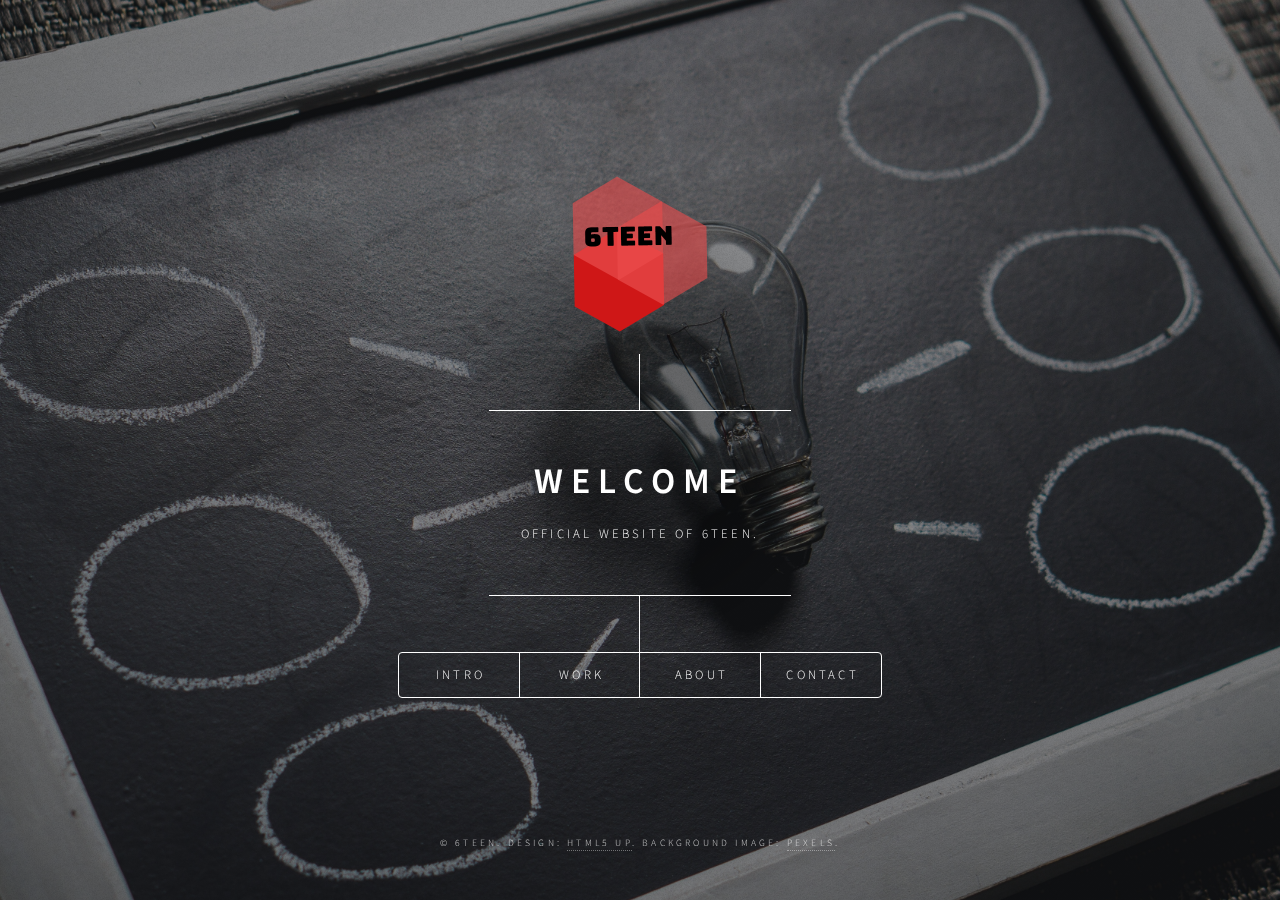
==== commit d70da3cc: "Update #2" ====
--- a/index.html
+++ b/index.html
@@ -6,7 +6,7 @@
 -->
 <html>
 	<head>
-		<title>Dimension by HTML5 UP</title>
+		<title>6Teen Official</title>
 		<meta charset="utf-8" />
 		<meta name="viewport" content="width=device-width, initial-scale=1, user-scalable=no" />
 		<link rel="stylesheet" href="assets/css/main.css" />
@@ -19,14 +19,11 @@
 
 				<!-- Header -->
 					<header id="header">
-						<div class="logo">
-							<span class="icon fa-gem"></span>
-						</div>
+						<img src="images/6TeenLogo.png">
 						<div class="content">
 							<div class="inner">
-								<h1>Dimension</h1>
-								<p>A fully responsive site template designed by <a href="https://html5up.net">HTML5 UP</a> and released<br />
-								for free under the <a href="https://html5up.net/license">Creative Commons</a> license.</p>
+								<h1>Welcome</h1>
+								<p>Official Website of 6Teen.</p>
 							</div>
 						</div>
 						<nav>
@@ -343,7 +340,7 @@
 
 				<!-- Footer -->
 					<footer id="footer">
-						<p class="copyright">&copy; Untitled. Design: <a href="https://html5up.net">HTML5 UP</a>.</p>
+						<p class="copyright">&copy; 6Teen. Design: <a href="https://html5up.net">HTML5 UP</a>. Background Image: <a href="https://www.pexels.com/">Pexels</a>.</p>
 					</footer>
 
 			</div>
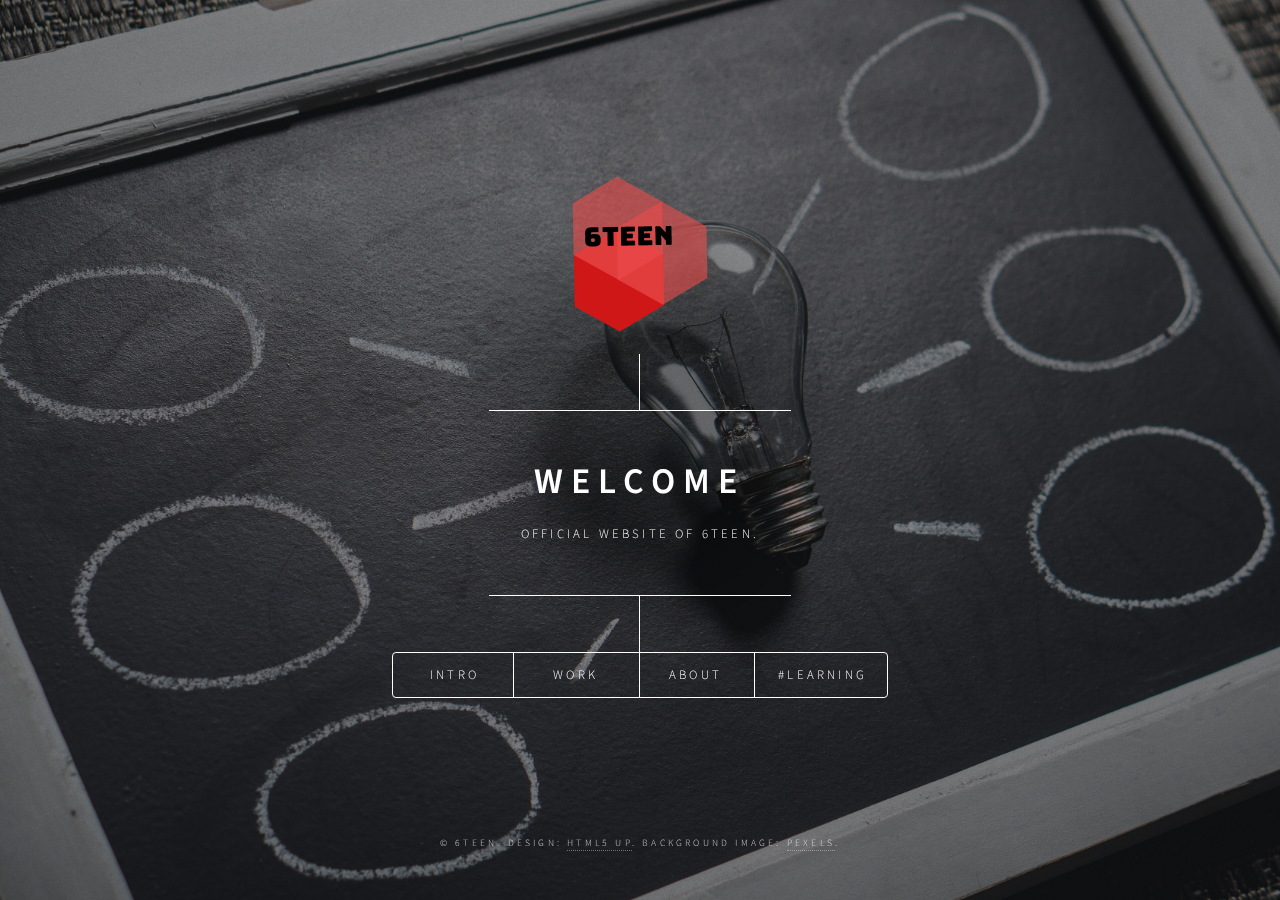
==== commit 9760487d: "Update #3" ====
--- a/index.html
+++ b/index.html
@@ -31,7 +31,7 @@
 								<li><a href="#intro">Intro</a></li>
 								<li><a href="#work">Work</a></li>
 								<li><a href="#about">About</a></li>
-								<li><a href="#contact">Contact</a></li>
+								<li><a href="https://allanatrmit.github.io/6TeenAssignment3/">#Learning</a></li>
 								<!--<li><a href="#elements">Elements</a></li>-->
 							</ul>
 						</nav>
@@ -61,37 +61,6 @@
 								<h2 class="major">About</h2>
 								<span class="image main"><img src="images/pic03.jpg" alt="" /></span>
 								<p>Lorem ipsum dolor sit amet, consectetur et adipiscing elit. Praesent eleifend dignissim arcu, at eleifend sapien imperdiet ac. Aliquam erat volutpat. Praesent urna nisi, fringila lorem et vehicula lacinia quam. Integer sollicitudin mauris nec lorem luctus ultrices. Aliquam libero et malesuada fames ac ante ipsum primis in faucibus. Cras viverra ligula sit amet ex mollis mattis lorem ipsum dolor sit amet.</p>
-							</article>
-
-						<!-- Contact -->
-							<article id="contact">
-								<h2 class="major">Contact</h2>
-								<form method="post" action="#">
-									<div class="fields">
-										<div class="field half">
-											<label for="name">Name</label>
-											<input type="text" name="name" id="name" />
-										</div>
-										<div class="field half">
-											<label for="email">Email</label>
-											<input type="text" name="email" id="email" />
-										</div>
-										<div class="field">
-											<label for="message">Message</label>
-											<textarea name="message" id="message" rows="4"></textarea>
-										</div>
-									</div>
-									<ul class="actions">
-										<li><input type="submit" value="Send Message" class="primary" /></li>
-										<li><input type="reset" value="Reset" /></li>
-									</ul>
-								</form>
-								<ul class="icons">
-									<li><a href="#" class="icon brands fa-twitter"><span class="label">Twitter</span></a></li>
-									<li><a href="#" class="icon brands fa-facebook-f"><span class="label">Facebook</span></a></li>
-									<li><a href="#" class="icon brands fa-instagram"><span class="label">Instagram</span></a></li>
-									<li><a href="#" class="icon brands fa-github"><span class="label">GitHub</span></a></li>
-								</ul>
 							</article>
 
 						<!-- Elements -->
@@ -114,7 +83,7 @@
 									<blockquote>Fringilla nisl. Donec accumsan interdum nisi, quis tincidunt felis sagittis eget tempus euismod. Vestibulum ante ipsum primis in faucibus vestibulum. Blandit adipiscing eu felis iaculis volutpat ac adipiscing accumsan faucibus. Vestibulum ante ipsum primis in faucibus lorem ipsum dolor sit amet nullam adipiscing eu felis.</blockquote>
 									<h4>Preformatted</h4>
 									<pre><code>i = 0;
-
+									
 while (!deck.isInOrder()) {
     print 'Iteration ' + i;
     deck.shuffle();
